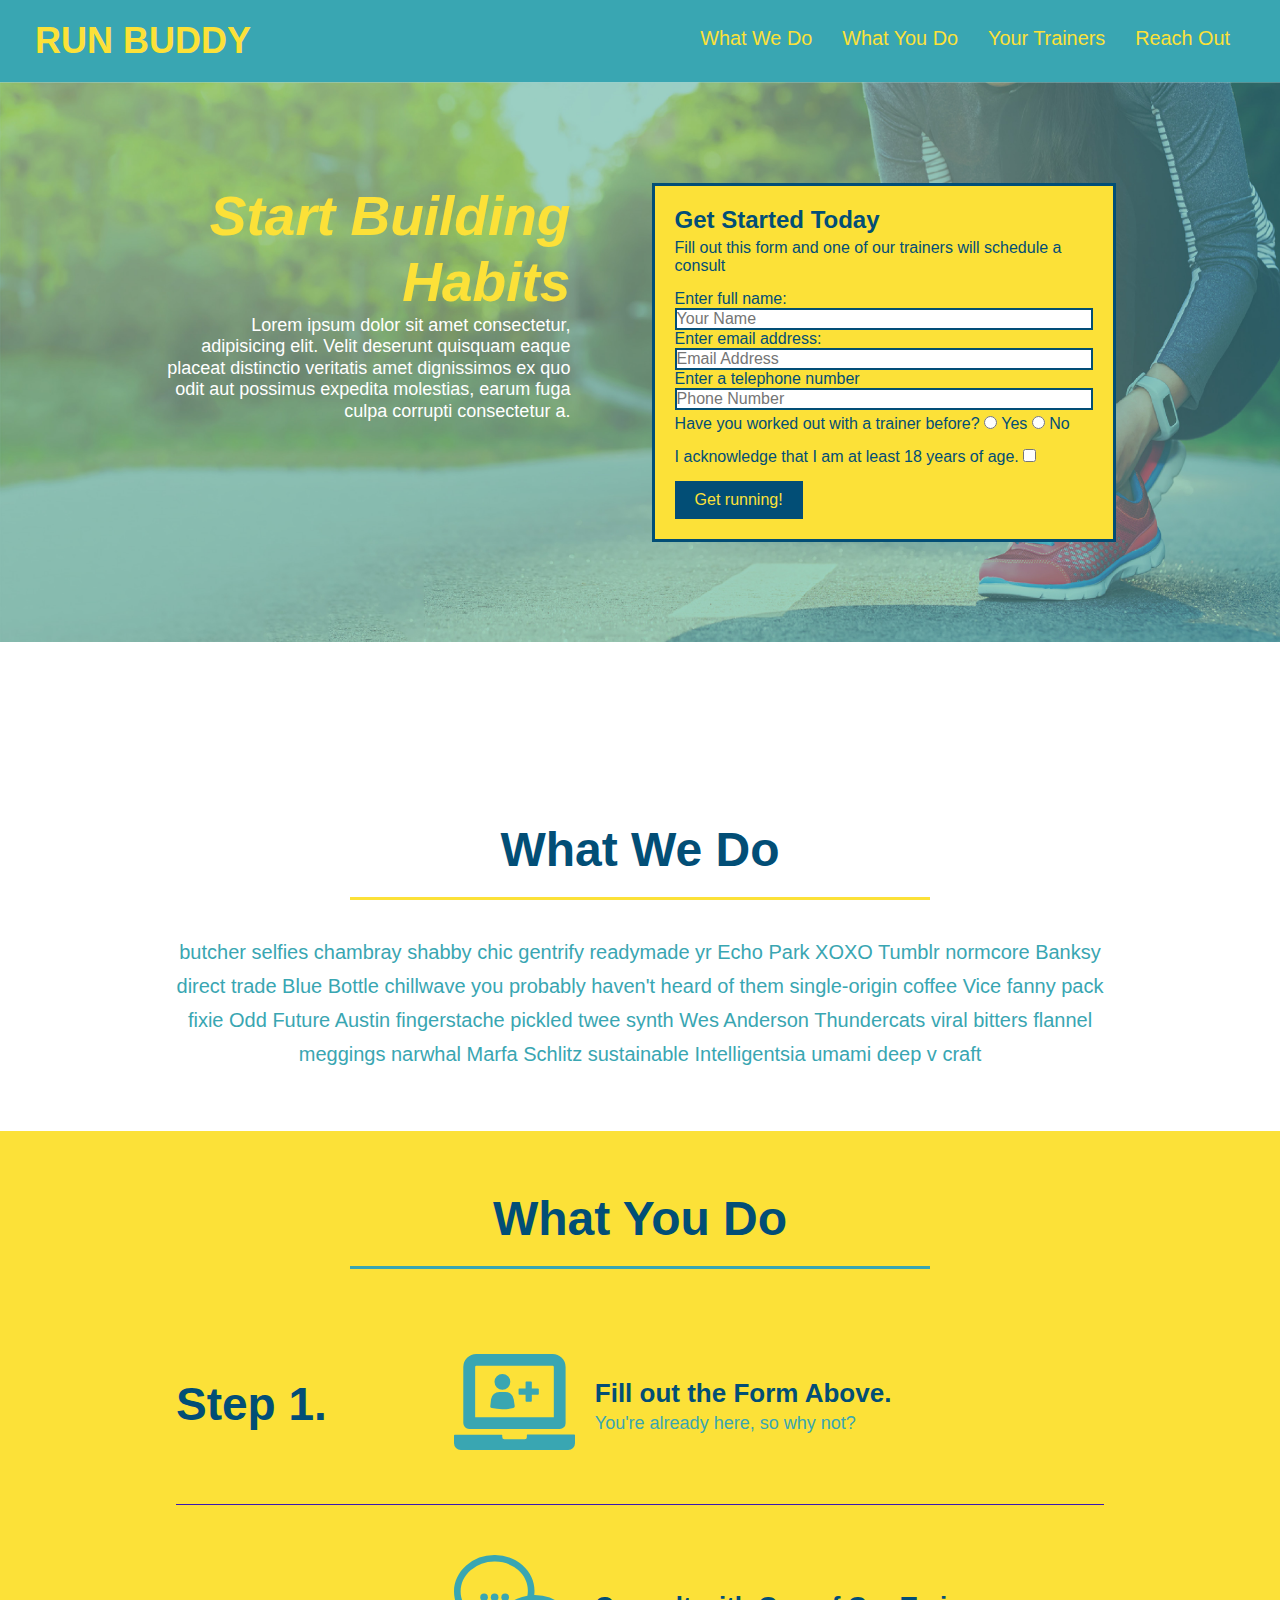
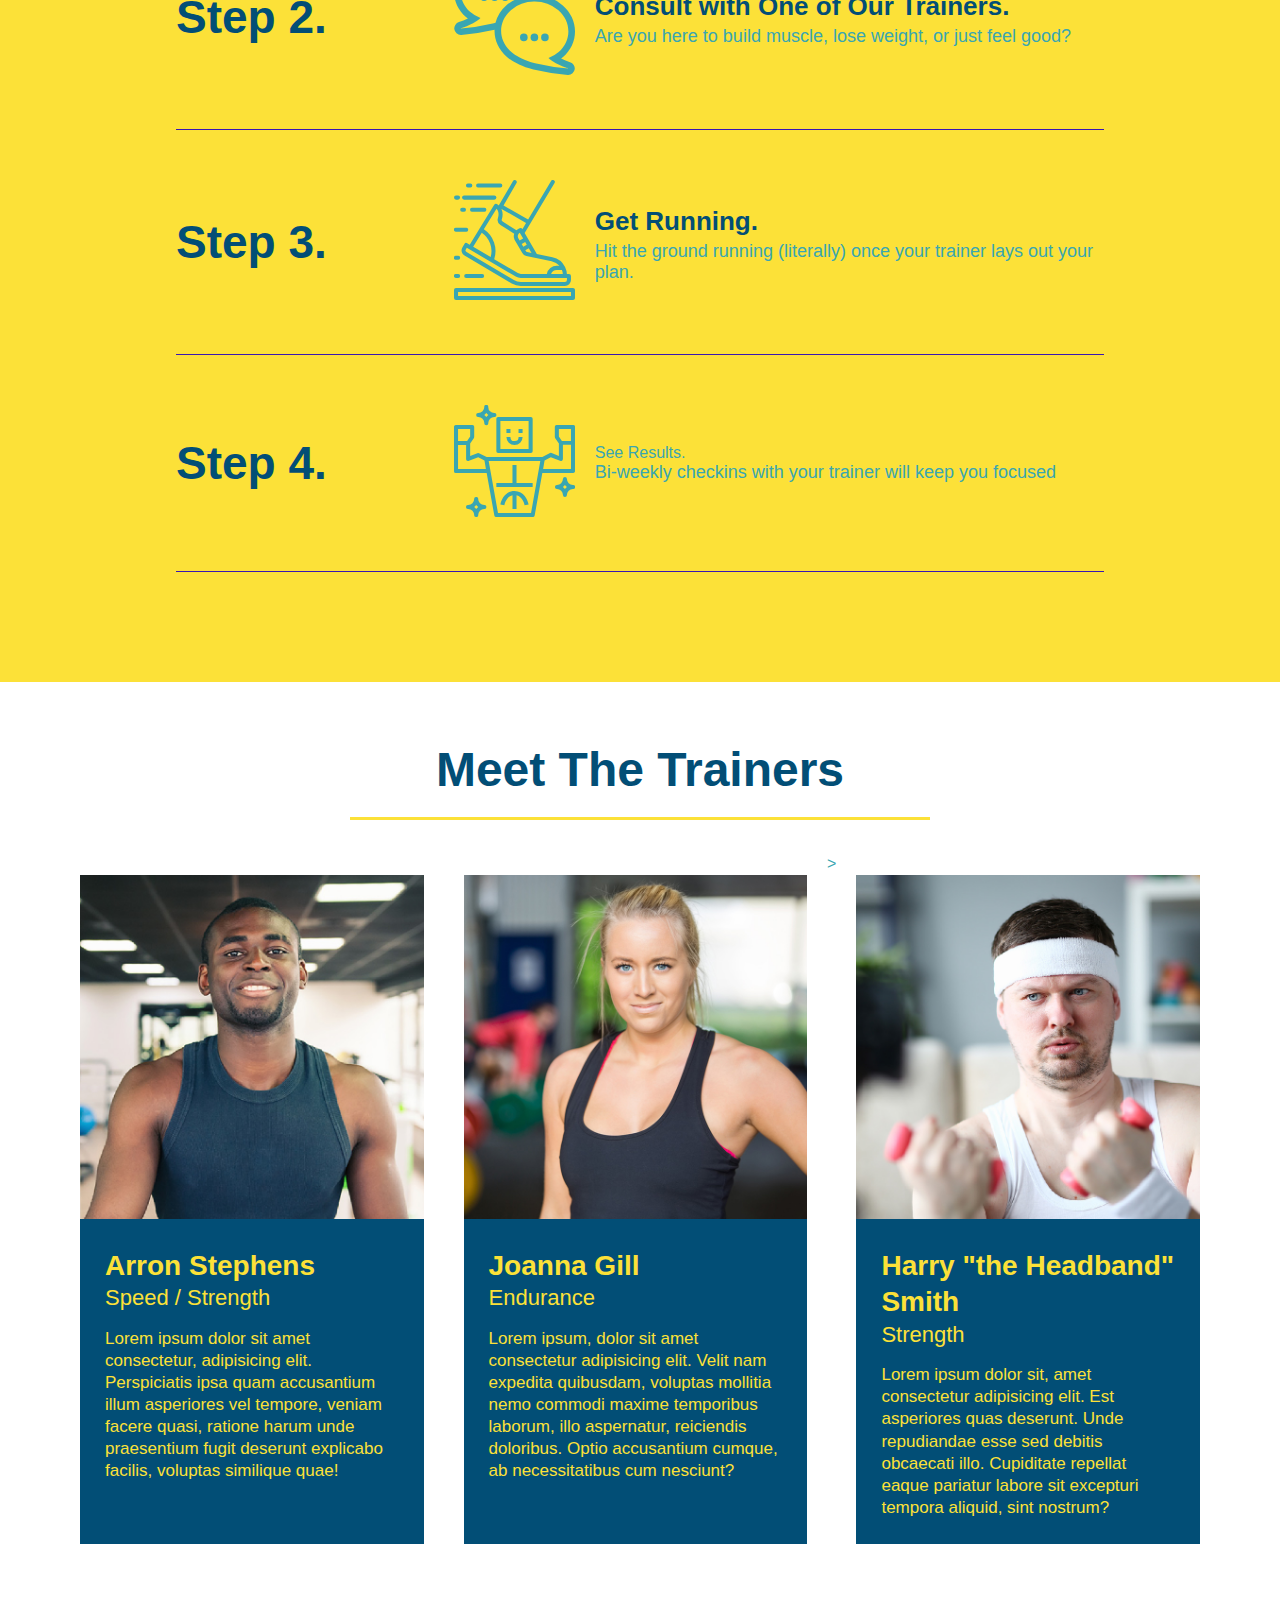
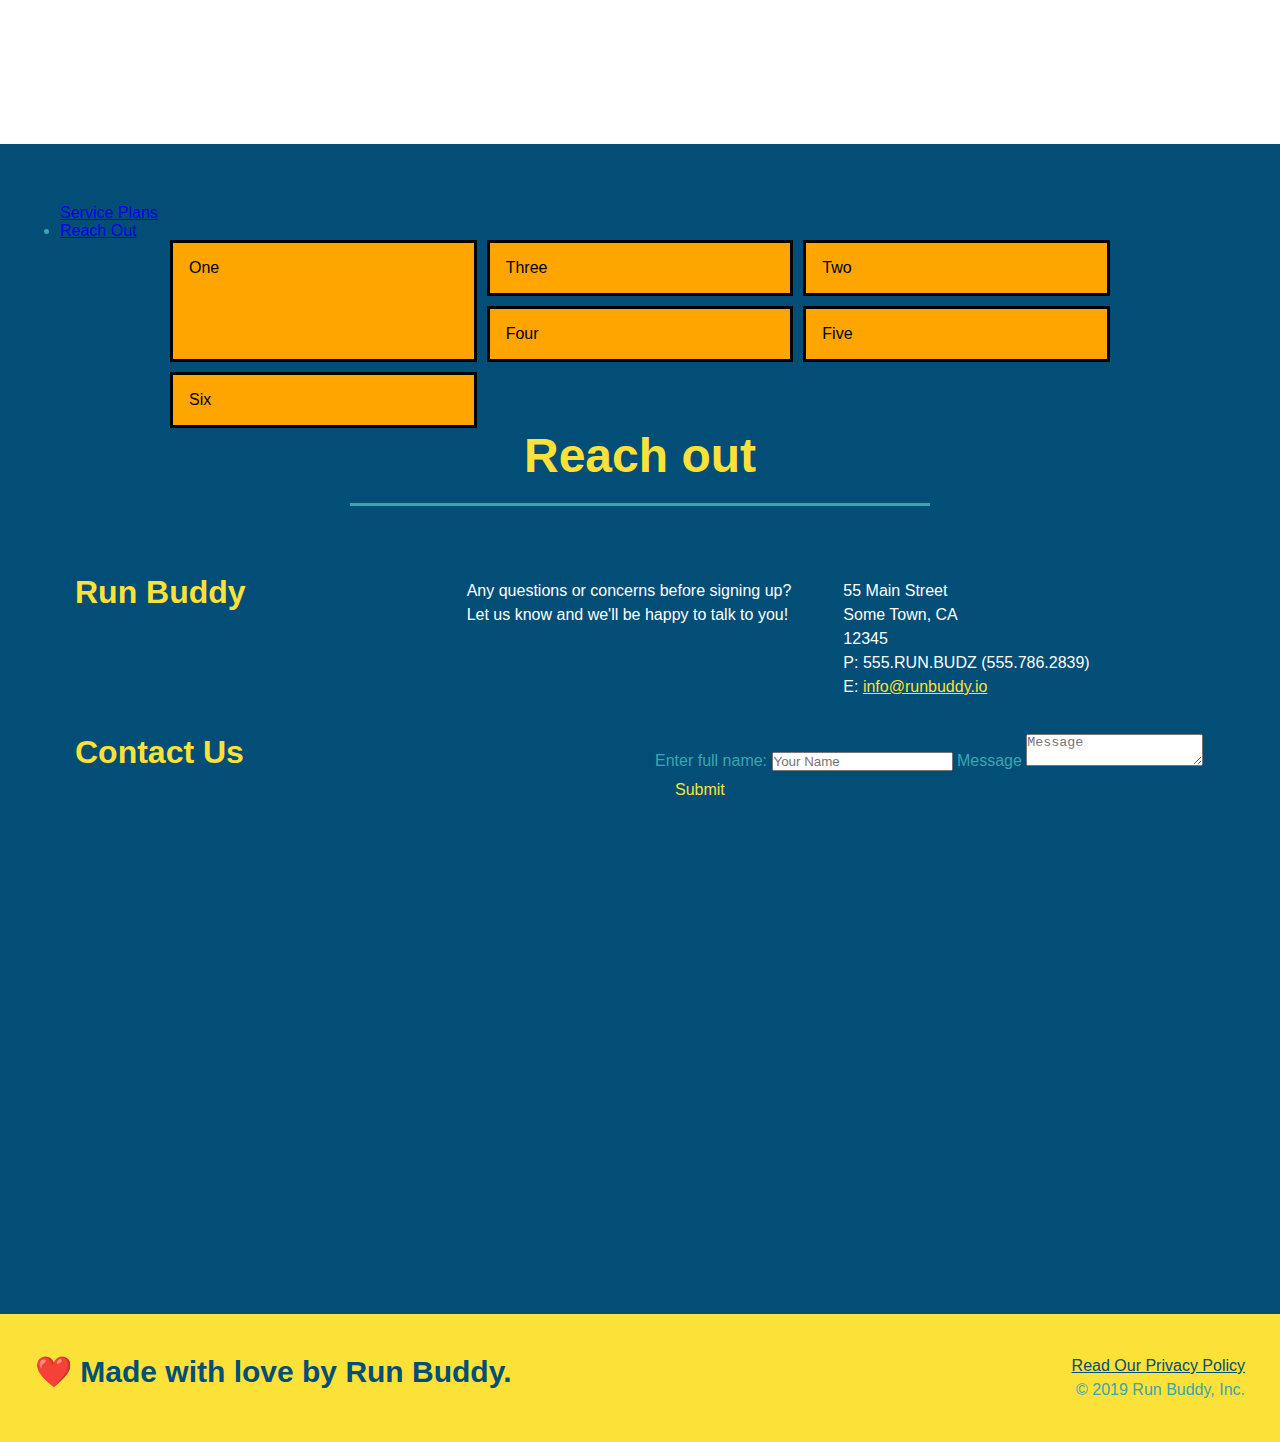
==== index.html @ cec917e7 "example grid" ====
<!DOCTYPE html>
<html lang="en".>
    
    <head>
        <link rel="stylesheet" href="./assets/css/style.css"/>
        <meta charset="UTF-8" />
        <title> Run Buddy </title>
    </head>
    <body>
    <!--navigation-->
    <header>

        <h1> 
            <a href="/">RUN BUDDY</a>
        </h1>
        <nav>
            <!--Unordered list element-->
            <ul>
                <!--List item element-->
                <li>
                    <!--Anchor element-->
                    <a href="#what-we-do">What We Do</a>
                </li>
                <li>
                    <a href="#what-you-do">What You Do</a>
                </li>
                <li>
                    <a href="#your-trainers">Your Trainers</a>
                </li>
                <li>
                    <a href="#reach-out">Reach Out</a>
                </li>
            </ul>
        </nav>
    </header>
    <!--hero section-->
    <section class="hero">
        <div class= hero-cta>
            <h2>
                Start Building Habits
            </h2>
            <p>
                Lorem ipsum dolor sit amet consectetur, adipisicing elit. Velit deserunt quisquam eaque placeat distinctio veritatis amet dignissimos ex quo odit aut possimus expedita molestias, earum fuga culpa corrupti consectetur a.
            </p>
        </div>
        <div class="hero-form">
            <h3>Get Started Today</h3>
            <p>Fill out this form and one of our trainers will schedule a consult</p>
        <!-- Add form element -->
        <form>
            <label for="name">Enter full name:</label>
            <input type="text" placeholder="Your Name" name="name" id="name" class="form-input"/>
            <label for="email">Enter email address:</label>
            <input type="email" placeholder="Email Address" name="email" id="email" class="form-input" />
            <label for="phone">Enter a telephone number</label>
            <input type="tel" placeholder="Phone Number" name="phone" id="phone" class="form-input"/>
            <p>
                Have you worked out with a trainer before?
                <input type="radio" name="trainer-confirm" id="trainer-yes"/>
                <label for="trainer-yes">Yes</label>
                <input type="radio" name="trainer-confirm" id="trainer-no"/>
                <label for ="trainer-no">No</label>
            </p>
            <p>
                <label for="checkbox">
                I acknowledge that I am at least 18 years of age. 
                <input type="checkbox" name= "age-confirm" id="checkbox"/>
            </p>
            <button type="submit">
                Get running!
            </button>
        </form>
        </div>
    </section>
    <!--end hero-->
    <!-- hero/jumbotron-->
    <section>
    </section>

    <!-- "what we do" section-->
    <section id="what-we-do" class="intro">
        <div class= "flex-row">
            <h2 class="section-title primary-border">What We Do</h2>
        </div>
        <div class= "flex-row">
            <p>
                butcher selfies chambray shabby chic gentrify readymade yr Echo Park XOXO Tumblr normcore Banksy direct trade Blue Bottle chillwave you probably haven't heard of them single-origin coffee Vice fanny pack fixie Odd Future Austin fingerstache pickled twee synth Wes Anderson Thundercats viral bitters flannel meggings narwhal Marfa Schlitz sustainable Intelligentsia umami deep v craft
            </p>
        </div>
    </section>

    <!--"what you do" section-->
    <section id="what-you-do" class="steps">
        <div class= "flex-row">
            <h2 class="section-title secondary-border">What You Do</h2>
        </div>
        <div class="step">
            <h3>Step 1.</h3>
            <div class="step-info">
                <div class= "step-img">
            <!--insert this img element-->
                    <img src="./assets/images/step-1.svg" alt="" />
                </div>
                <div class="step-text">
                    <h4>Fill out the Form Above. </h4>
                <p>You're already here, so why not?</p>
                </div>
            </div>
        </div>

        <div class="step">
            <h3>Step 2. </h3>
            <div class= "step-info">
                <div class= "step-img">
                <img src="./assets/images/step-2.svg" alt="" />
                </div>
                <div class="step-text">
                    <h4>Consult with One of Our Trainers.</h4>
                    <p>Are you here to build muscle, lose weight, or just feel good?</p>
                </div>
            </div>
        </div>

        <div class= "step">
            <h3>Step 3. </h3> 
            <div class= "step-info">
                <div class= "step-img">
                <img src="./assets/images/step-3.svg" alt="" />
                </div>
                <div class= "step-text">
                    <h4>Get Running.</h4>
                    <p> Hit the ground running (literally) once your trainer lays out your plan.</p>
                </div>
            </div>
        </div>    

        <div class= "step">
            <h3>Step 4. </h3>
            <div class= "step-info">
                <div class= "step-img">
                <img src="./assets/images/step-4.svg" alt="" />
                </div>
                <div class= "step-text">
                    </h4>See Results.</h4>
                    <p>Bi-weekly checkins with your trainer will keep you focused</p>
                </div>
            </div>
        </div>
        
    </section>

    <!-- "meet the trainers" section-->
    <section id="your-trainers">
        <div class= "flex-row">
            <h2 class="section-title primary-border">
                Meet The Trainers</h2>
        </div>
       <div class="trainers"> 
        <article class="trainer">
            <img src="./assets/images/trainer-1.jpg" alt= "Arron Stephens in his workout clothes, ready to pump iron" />
            <div class="trainer-bio">
                <h3 class="trainer-name"> Arron Stephens</h3>
                <h4 class="trainer-role">Speed / Strength</h4>
                <p>
                    Lorem ipsum dolor sit amet consectetur, adipisicing elit. Perspiciatis ipsa quam accusantium illum asperiores vel tempore, veniam facere quasi, ratione harum unde praesentium fugit deserunt explicabo facilis, voluptas similique quae!
                </p>
            </div>
         </article>
         <!--second trainer bio-->
         <article class="trainer">
            <img src="./assets/images/trainer-2.jpg" alt="Joanna Gill cooling off after a workout" />  
            <div class="trainer-bio">
                <h3 class="trainer-name"> Joanna Gill</h3>     
                <h4 class="trainer-role"> Endurance</h4>
                <p>
                    Lorem ipsum, dolor sit amet consectetur adipisicing elit. Velit nam expedita quibusdam, voluptas mollitia nemo commodi maxime temporibus laborum, illo aspernatur, reiciendis doloribus. Optio accusantium cumque, ab necessitatibus cum nesciunt?
                </p>
            </div>
            
        </article>
       <!-- third trainer bio-->>
        <article class="trainer"> 
            <img src="./assets/images/trainer-3.jpg" alt="Harry Smith wearing a headband and lifting comically small pink weights"/>
            <div class="trainer-bio">
                <h3 class="trainer-name">Harry "the Headband" Smith</h3>
                <h4 class="trainer-role">Strength</h4>
                <p>
                    Lorem ipsum dolor sit, amet consectetur adipisicing elit. Est asperiores quas deserunt. Unde repudiandae esse sed debitis obcaecati illo. Cupiditate repellat eaque pariatur labore sit excepturi tempora aliquid, sint nostrum?
                </p>
            </div>
        </article>
        </div>
    </section>

    <!--"reach out" section-->
    <section id="service-plans" class="services">
    </section>
    <section id="reach-out" class="contact">
        <nav>
            <a href="#service-plans">Service Plans</a>
            <ul>
                <li>
                    <a href="#reach-out">Reach Out</a>
                </li>
            </ul>
        </nav>
        <div class="service-grid-container">
            <div class="service-grid-item box1">One</div>
            <div class="service-grid-item box2">Two</div>
            <div class="service-grid-item box3">Three</div>
            <div class="service-grid-item box4">Four</div>
            <div class="service-grid-item box5">Five</div>
            <div class="service-grid-item box6">Six</div>
        </div>
        <h2 class="section-title secondary-border">
            Reach out 
        </h2> 
        <br />
        <div class="contact-info">
            <h3>Run Buddy</h3>
            <p>
                Any questions or concerns before signing up?
                <br/>
                Let us know and we'll be happy to talk to you!
            </p>
            <address>
                55 Main Street <br/>
                Some Town, CA <br/>
                12345 <br/>
                P: 555.RUN.BUDZ (555.786.2839) <br/>
                E: <a href="mailto:info@runbuddy.io">info@runbuddy.io</a>
            </address>
        </div>
        <div class= "contact-info">
            <h3>
                Contact Us
            </h3>
            <form>
                <label for="contact-name">Enter full name:</label>
                <input type="text" placeholder="Your Name" id="contact-name"/>
                <label for="contact-message">Message</label>
                <textarea id="contact-message" placeholder="Message"></textarea>
                <button type="submit">
                    Submit
                </button>
            </form>
        </div>
        <div class="contact-info">
            <iframe
                src="https://www.google.com/maps/embed?pb=!1m18!1m12!1m3!1d2920.5627723612765!2d-87.98173778483135!3d42.945343579152016!2m3!1f0!2f0!3f0!3m2!1i1024!2i768!4f13.1!3m3!1m2!1s0x880511a251ace645%3A0x653f2896453d84dc!2s5175%20Maplewood%20Dr%2C%20Greendale%2C%20WI%2053129!5e0!3m2!1sen!2sus!4v1598902710132!5m2!1sen!2sus"
                frameborder="0"
                height= "400"
                width= "400"
                style="border:0"
                allowfullscreen></iframe>
        </div>

        
        
    </section>

    <!--footer-->
    <footer>
        <h2> ❤️ Made with love by Run Buddy. </h2>
        <div>
            <a href="./privacy-policy.html">Read Our Privacy Policy</a><br />
            &copy; 2019 Run Buddy, Inc.
        </div>
    </footer>
    </body>
</html>
---- assets/css/style.css ----
*{
    margin: 0;
    padding: 0;
    box-sizing: border-box;
}
body {
    /* entire page teal*/
    color: #39a6b2;
    font-family: Helvetica, Arial, sans-serif;
}
/*apply styles to <header> */
header {
    padding: 20px 35px;
    background-color: #39a6b2;
    display: flex;
    justify-content: space-between;
    flex-wrap: wrap;
}

header h1 {
    font-weight: bold;
    font-size: 36px;
    color: #fce138;
    margin: 0;
}

header a {
    text-decoration: none;
    color: #fce138;
}

header nav {
    margin: 7px 0;
}

header nav ul {
    display: flex;
    flex-wrap: wrap;
    justify-content: space-between;
    align-items: center;
    list-style: none;
}

header nav ul li a{
    padding: 10px 15px;
    font-weight: lighter;
    font-size: 1.55vw;
}

footer {
    display: flex;
    background: #fce138;
    width: 100%;
    padding: 40px 35px;
    justify-content: space-between;
    flex-wrap: wrap;
}

footer h2{
    color: #024e76;
    font-size: 30px;
    margin: 0;
}

footer div {
    line-height: 1.5;
    text-align: right;
}

footer a {
    color: #024e76;
}
section {
    padding: 60px;
}
/* Hero Style Start*/
.hero {
    background-image: url("../images/hero-bg.jpg");
    background-size: cover;
    position: relative;
    display: flex;
    justify-content: center;
    flex-wrap: wrap;
    align-items: flex-start;
}
.hero-form {
    color: #024e76;
    padding: 20px;
    background-color: #fce138;
    border-style: solid;
    border-width: 3px;
    border-color: #024e76;
    width: 40%;
    margin: 3.5%;
}
.hero-cta {
    width: 35%;
    text-align: right;
    margin: 3.5%;
    color: #fff;
    font-size: 18px;
    line-height: 1.2;
}
.hero-cta h2 {
    font-style: italic;
    font-size: 55px;
    color: #fce138;
}

.hero-form h3 {
    margin: 0;
    font-size: 24px;
}
.hero-form p {
    margin: 5px 0 15px 0;
}
.form-input {
    border-style: solid;
    border width: 1px;
    border-color: #024e76;
    font-size: 16px;
    display: block;
    width: 100%;
    color: #024e76;
}
button {
    background-color: #024e76;
    color: #fce138;
    font-size: 16px;
    padding: 10px 20px;
    border: none;
}
/* Hero Stye End*/

.intro p {
    line-height: 1.7;
    color: #39a6b2;
    width: 80%;
    font-size: 20px;
    margin: 0 auto;
    text-align: center;
}

.steps {
    background: #fce138;
}

.section-title {
    font-size: 48px;
    color: #024e76;
    border-bottom: 3px solid;
    padding-bottom: 20px;
    text-align: center;
    margin: 0 auto 35px auto;
    width: 50%;
}
.service-grid-container {
    max-width: 940px;
    margin: 0 auto;
    display: grid;
    grid-template-columns: repeat(3, 1fr);
    grid-template-rows: repeat (3, 100px);
    grid-gap:10px;
}
.service-grid-item {
    background-color: orange;
    border: solid;
    padding: 1em;
    color: black;
}
.box1 {
    grid-column: 1/2;
    grid-row: 1/3;
}
.box2 {
    grid-column: 3/4;
    grid-row: 1/-1;
}
.primary-border {
    border-color: #fce138;
}

.secondary-border {
    border-color: #39a6b2;
}
.step {
    margin: 50px auto;
    padding-bottom: 50px;
    width: 80%;
    border-bottom: 1px solid #3916b2;
    display: flex;
    flex-wrap: wrap;
    align-items: center;
    justify-content: space-between;
}
.step h3 {
    color: #024e76;
    font-size: 46px;  
    flex: 1 30%;
}
.step-info {
    flex: 2 70%;
    display: flex;
    flex-wrap: wrap;
    align-items: center;
}
.step-img {
    flex: 1 12%;
    margin-right: 20px;
}
.step-img.img {
    max-width: 100%;
}
.step-text {
    flex: 12;
}
.step-text p {
    color: #39a6b2;
    font-size: 18px;
}
.step-text h4 {
    font-size: 26px;
    line-height: 1.5;
    color: #024e76;
}
.trainers {
    width: 100%;
    margin: 0 auto;
    display: flex;
    flex-wrap: wrap;
    justify-content: space-around;
}
.trainer {
    margin: 20px;
    background: #024e76;
    color: #fce138;
    flex: 1;
}

.trainer img {
    width: 100%;
}

.trainer-bio {
    padding: 25px;
    line-height: 1.3;
}

.trainer-bio h3 {
    font-size: 28px;
}

.trainer-bio h4 {
    font-weight: lighter;
    font-size: 22px;
    margin-bottom: 15px;
}

.trainer-bio p {
    font-size: 17px;
}

.text-left {
    text-align: left;
}

.text-right {
    text-align: right;
}
.flex-row {
    display: flex;
}

/* REACH OUT STYLES START */
.contact {
    background: #024e76;
}

.contact h2 {
    color: #fce138;
}

.contact-info {
    display: flex;
    flex-wrap: wrap;
    justify-content: space-between;
}
.contact-info > * {
    flex: 1; 
    margin: 15px;
}

.contact-info iframe {
    height= 400px;
}

.contact-info div {
    color: white;
}

.contact-info h3 {
    color: #fce138;
    font-size: 32px;
}

.contact-info p, .contact-info address {
    margin: 20px 0;
    line-height: 1.5;
    font-size: 16px;
    font-style: normal;
    color:white;
}
.contact-form input, .contact-form textarea {
    border: 1px solid #024e76;
    display: block;
    padding: 7px 15px;
    font-size: 16px;
    color: #024e76;
    width: 100%;
    margin-bottom: 15px;
    margin-top: 5px;
}
.contact-form button {
    width: 100%;
    border: none;
    background: #fce138;
    color: #024e76;
    text-align: center;
    padding: 15px 0;
    font-size: 16px;
}
.contact-info a {
    color: #fce138
}

/* REACH OUT STYLES END */
/* MEDIA QUERY FOR SMALLER DESKTOP SCREENS AND SMALLER*/
@media screen and (max-width: 980px) {
    header {
        padding-bottom: 0;
        justify-content: center;
    }
    header h1 {
        width: 100%;
        text-align: center;
    }
    header nav ul {
        margin-top: 20px;
        width: 100%;
        justify-content: center;
    }
    header nav ul li a {
        font-size: 20px;
    }
    footer h2, footer div {
        text-align: center;
        width: 100%;
    }
    .hero-cta, .hero-form {
        width: 100%;
    }
    .hero-cta {
        text-align: center;
    }
    .section-title {
        width: 80%;
    }
    .trainer {
        flex: 0 70%;
    }
    .contact-info iframe {
        flex: 1 100%;
    }
}
/* MEDIA QUERY FOR TABLETS AND SMALLER*/
@media screen and (max-width: 768px) {
    section {
        padding: 30px 15px;
    }
    .step h3 {
        flex: 1 100%;
        text-align: center;
    }
    .step-info {
        flex: 2 100%;
        text-align: center;
        justify-content: center;
    }
    .step-img {
        flex: 0 32%;
        margin-right: 0;
        margin-top: 15px;
        margin-bottom: 15px;
    }
    .step-text {
        flex: 100%;
    }

}
/*MEDIA QUERY FOR MOBILE PHONES AND SMALLER */
@media screen and (max-width: 575px) {
    .hero-form button {
        width: 100%;
    }
    .section-title {
        width: 95%;
    }
    .intro p {
        width: 100%;
    }
    .trainer {
        flex: 0 100%;
    }
    .contact-info {
        text-align: center;
    }
    .contact-info > * {
        flex: 0 100%;
    }
    .contact-form {
        order: 3;
    }
}
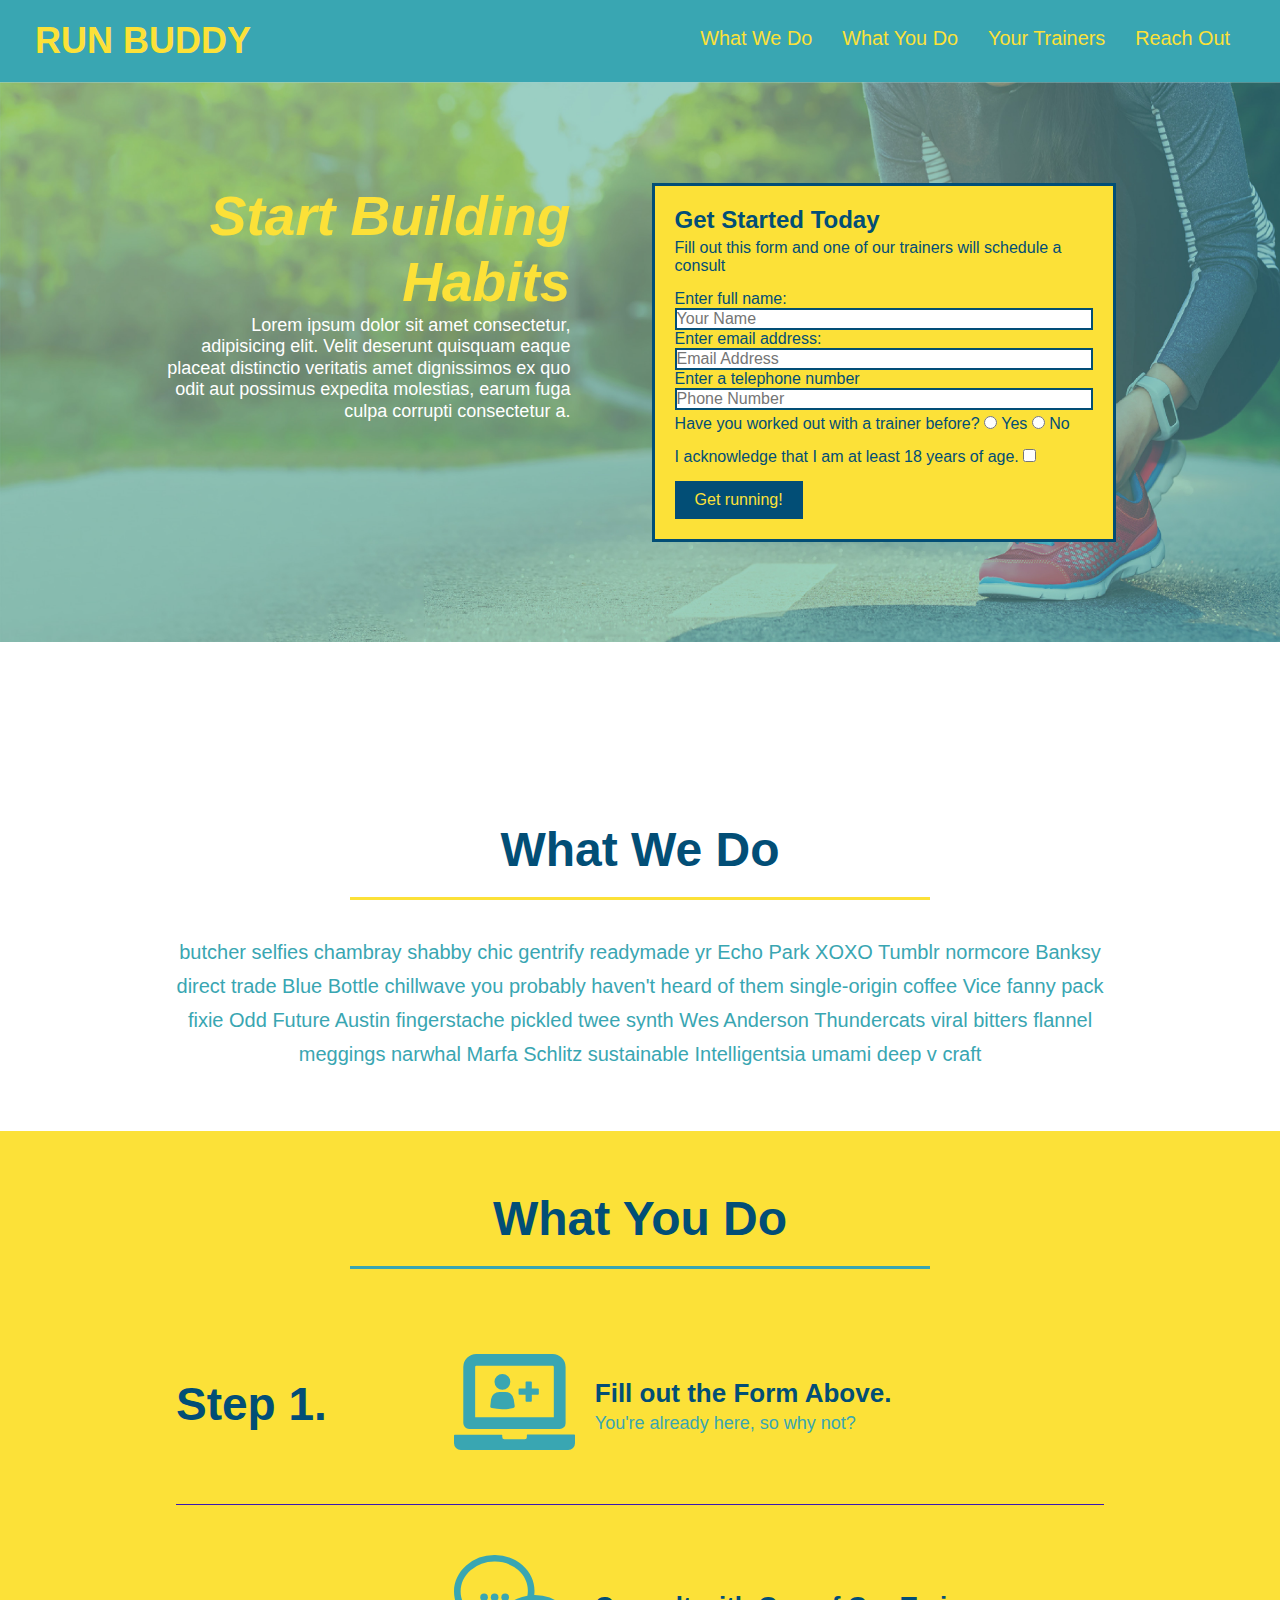
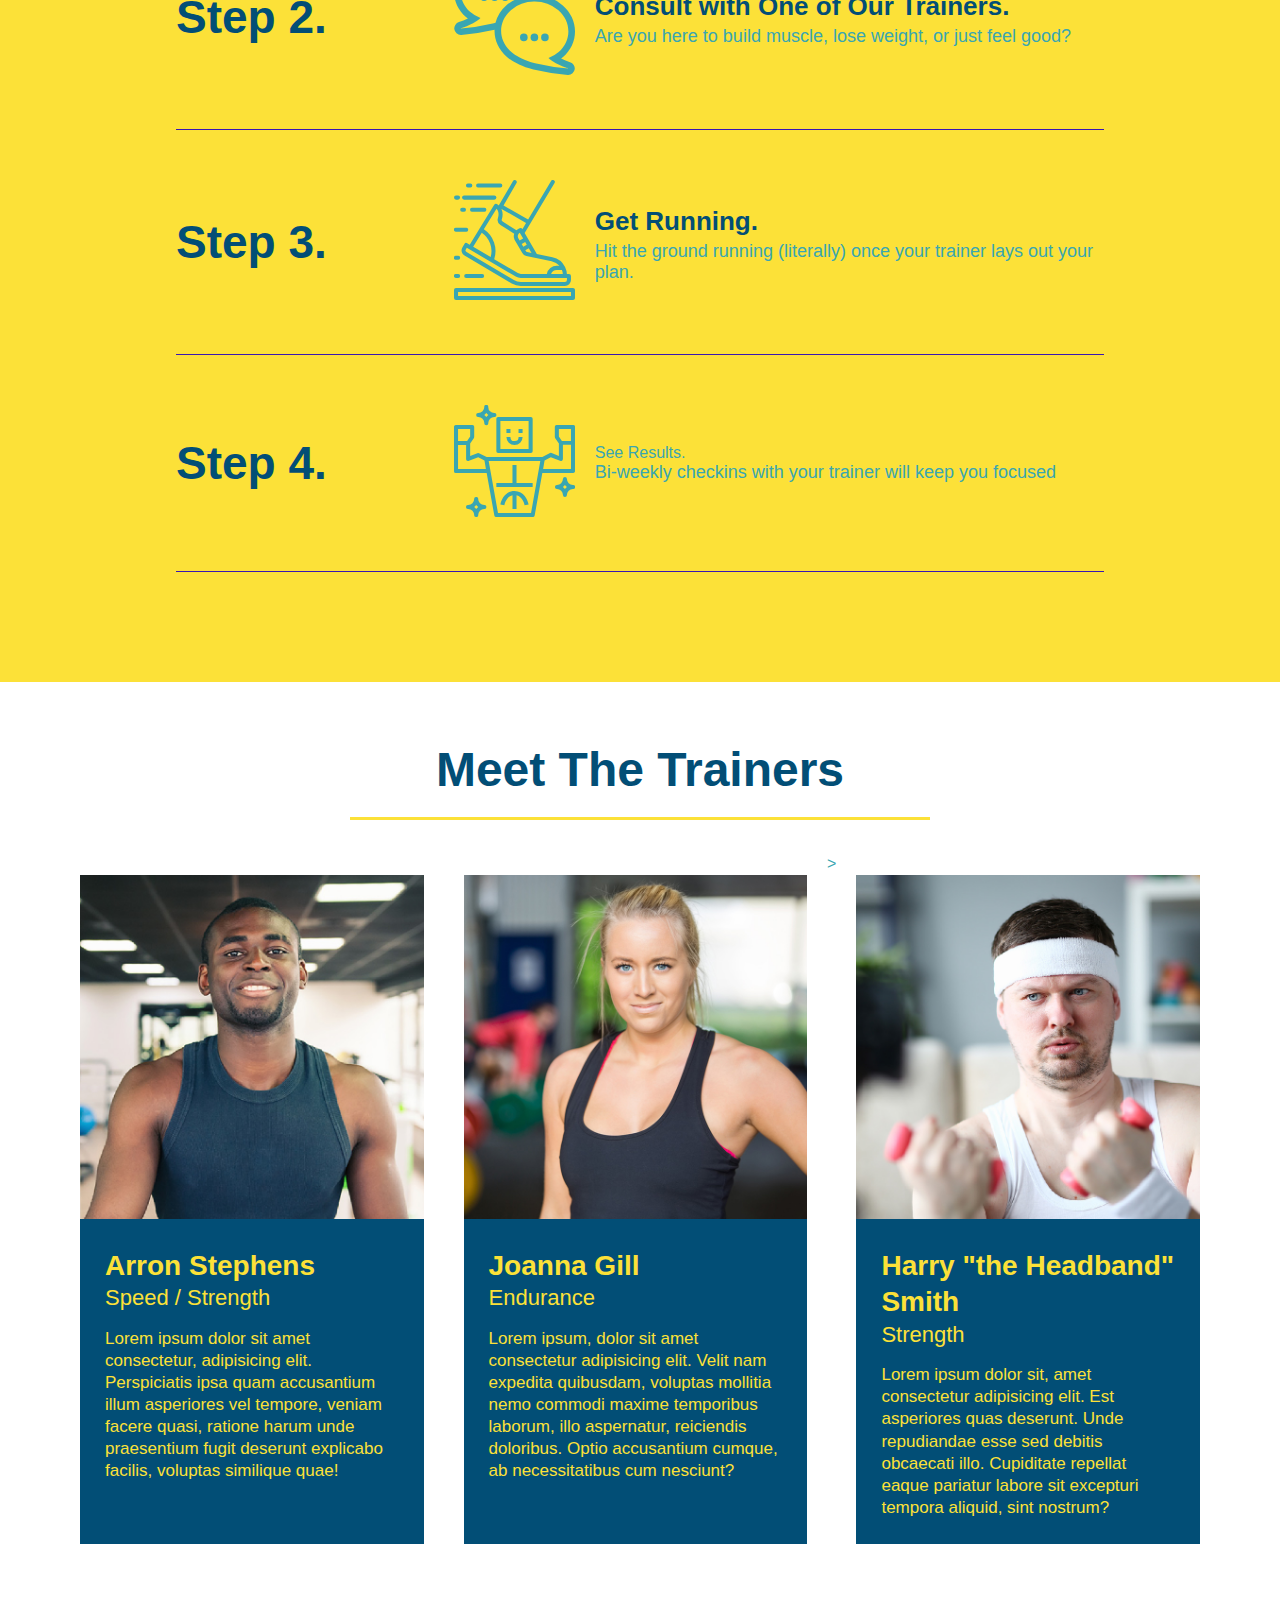
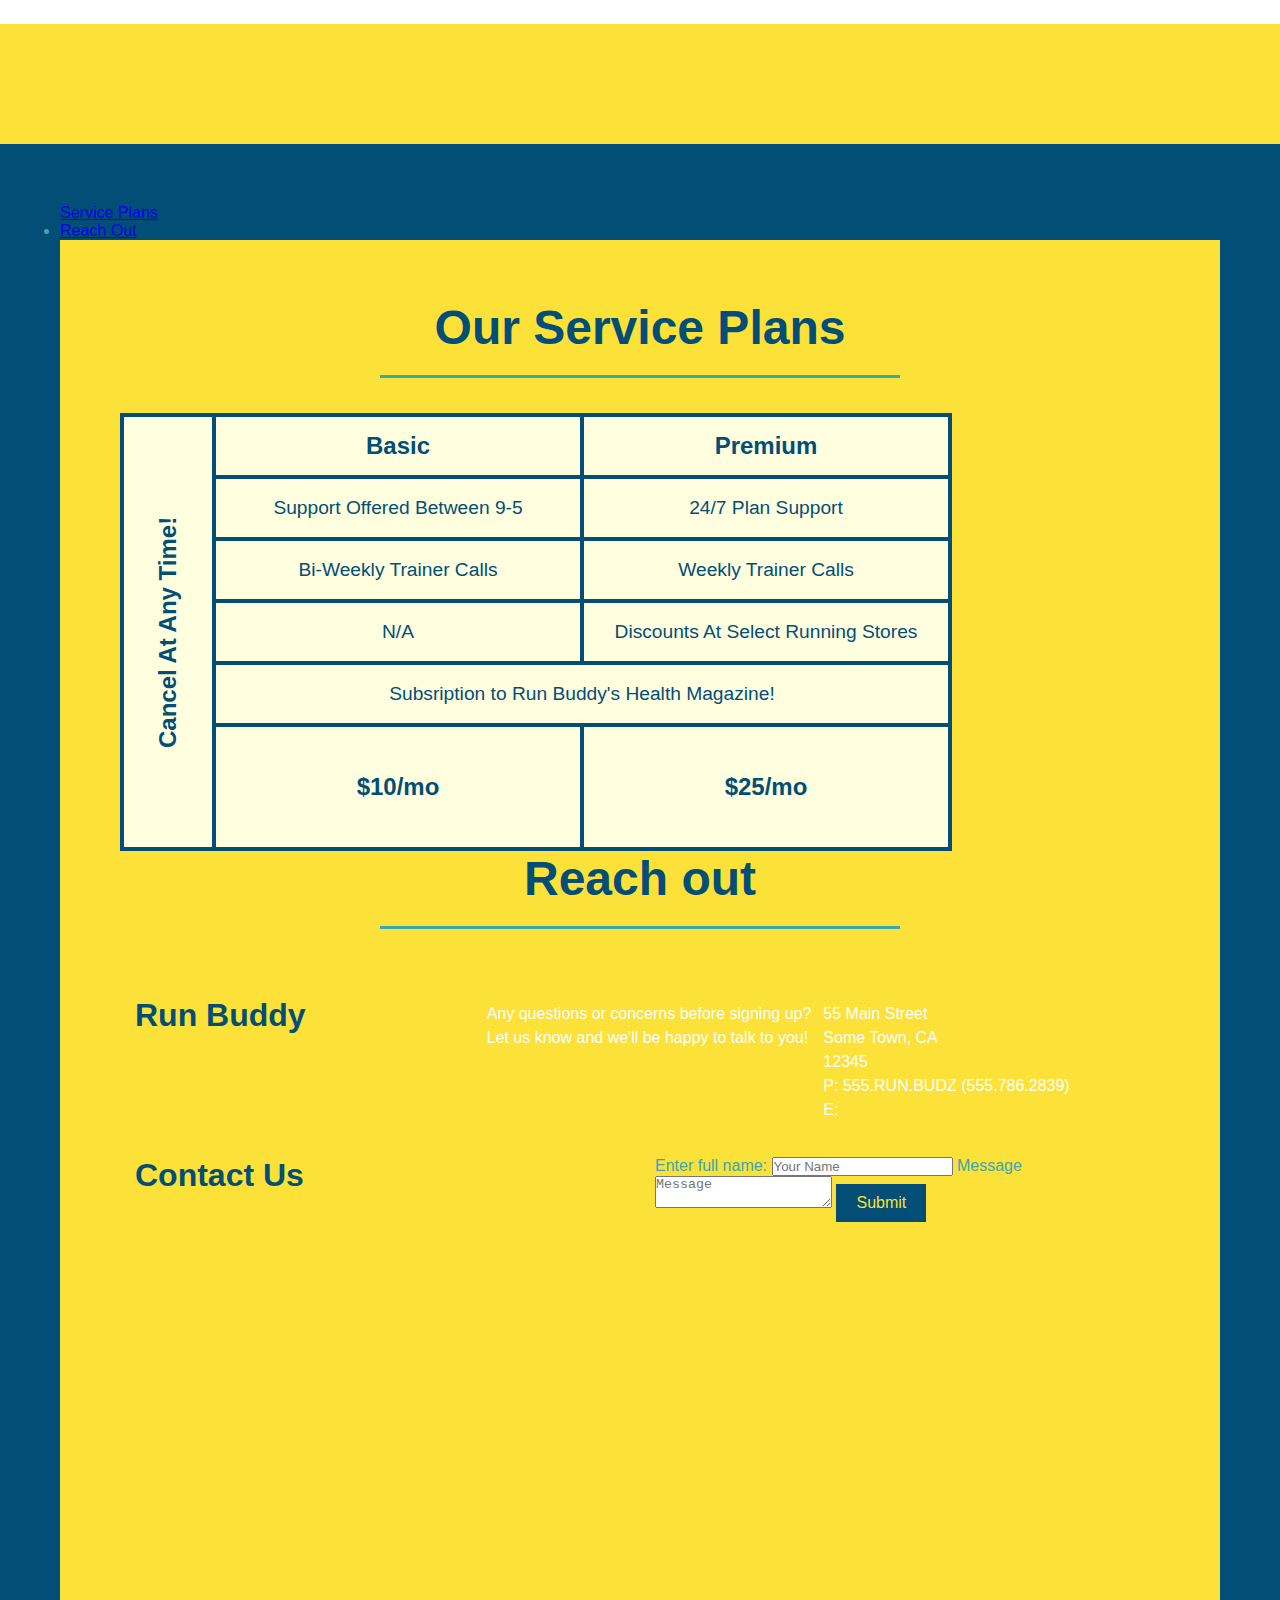
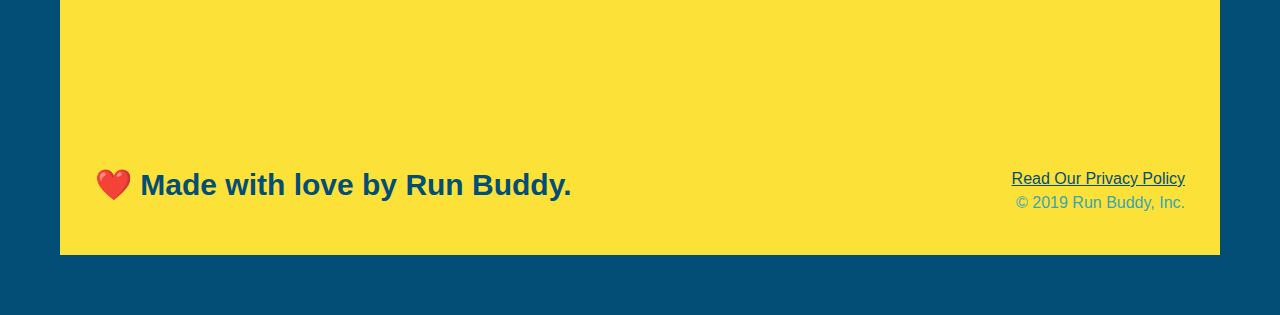
==== commit 4aaf8ce4: "added service table comparison" ====
--- a/index.html
+++ b/index.html
@@ -204,14 +204,54 @@
                 </li>
             </ul>
         </nav>
-        <div class="service-grid-container">
-            <div class="service-grid-item box1">One</div>
-            <div class="service-grid-item box2">Two</div>
-            <div class="service-grid-item box3">Three</div>
-            <div class="service-grid-item box4">Four</div>
-            <div class="service-grid-item box5">Five</div>
-            <div class="service-grid-item box6">Six</div>
-        </div>
+        <section id="service-plans" class="services">
+            <h2 class="section-title secondary-border">
+                Our Service Plans
+           </h2> 
+            <div class="service-grid-wrapper">
+                <div class="service-grid-container">
+
+                <!-- Headers-->
+                <div class="service-grid-item grid-head basic">
+                    Basic
+                </div>
+                <div class="service-grid-item grid-head premium">
+                    Premium
+                </div>
+                <!--Body -->
+                <div class="service-grid-item basic">
+                    Support Offered Between 9-5
+                </div>
+                <div class="service-grid-item premium">
+                    24/7 Plan Support
+                </div>
+                <div class="service-grid-item basic">
+                    Bi-Weekly Trainer Calls
+                </div>
+                <div class="service-grid-item premium">
+                    Weekly Trainer Calls
+                </div>
+                <div class="service-grid-item basic">
+                    N/A
+                </div>
+                <div class="service-grid-item premium">
+                    Discounts At Select Running Stores
+                </div>
+                <div class="service-grid-item both">
+                    Subsription to Run Buddy's Health Magazine!
+                </div>
+                <div class="service-grid-item grid-price basic">
+                    $10/mo
+                </div>
+                <div class="service-grid-item grid-price premium">
+                    $25/mo
+                </div>
+                <div class="service-grid-item cancel">
+                    Cancel At Any Time!
+                </div>
+                </div> <!-- div service-grid-container-->
+            </div> <!-- div service-grid-wrapper-->
+
         <h2 class="section-title secondary-border">
             Reach out 
         </h2> 
--- a/assets/css/style.css
+++ b/assets/css/style.css
@@ -154,27 +154,45 @@
     margin: 0 auto 35px auto;
     width: 50%;
 }
+/*SERVICE STYLES BEGIN */
+.services {
+    background: #fce138;
+}
 .service-grid-container {
-    max-width: 940px;
-    margin: 0 auto;
+    background: lightyellow;
+    width: 80%;
     display: grid;
-    grid-template-columns: repeat(3, 1fr);
-    grid-template-rows: repeat (3, 100px);
-    grid-gap:10px;
+    /* repeat(iterator, size) */
+    grid-template-columns: 1fr repeat(2, 4fr);
+    grid-template-rows: repeat(5, 1fr) 2fr;
+    border: 2px solid #024e76;
+    color: #024e76;
+    font-size: 1.2rem;
 }
 .service-grid-item {
-    background-color: orange;
-    border: solid;
-    padding: 1em;
-    color: black;
-}
-.box1 {
-    grid-column: 1/2;
-    grid-row: 1/3;
-}
-.box2 {
-    grid-column: 3/4;
-    grid-row: 1/-1;
+    padding: 15px 0;
+    border: 2px solid #024e76;
+    display: flex;
+    align-items: center;
+    justify-content: center;
+    text-align: center;
+}
+/* specific match */
+.service-grid-item.basic {
+    grid-column: 2 / span 1;
+}
+.service-grid-item.both {
+    grid-column: 2 / span 2;
+}
+.service-grid-item.cancel {
+    writing-mode: vertical-lr;
+    transform: rotate(180deg);
+    grid-column: 1;
+    grid-row: 1 / -1;
+}
+.grid-head, .grid-price, .service-grid-item.cancel {
+    font-size: 1.5rem;
+    font-weight: bold;
 }
 .primary-border {
     border-color: #fce138;
@@ -276,10 +294,6 @@
     background: #024e76;
 }
 
-.contact h2 {
-    color: #fce138;
-}
-
 .contact-info {
     display: flex;
     flex-wrap: wrap;
@@ -299,7 +313,7 @@
 }
 
 .contact-info h3 {
-    color: #fce138;
+    color: #024e76;
     font-size: 32px;
 }
 
@@ -374,6 +388,21 @@
 }
 /* MEDIA QUERY FOR TABLETS AND SMALLER*/
 @media screen and (max-width: 768px) {
+    .service-grid-container {
+        grid-template-columns: 1fr 1fr;
+    }
+    .service-grid-item.basic {
+        grid-column: 1;
+    }
+    .service-grid-item.both {
+        grid-column: 1 / -1;
+    }
+    .service-grid-item.cancel {
+        transform: none;
+        writing-mode: unset;
+        grid-column: 1 / -1;
+        grid-row: -1;
+    }
     section {
         padding: 30px 15px;
     }
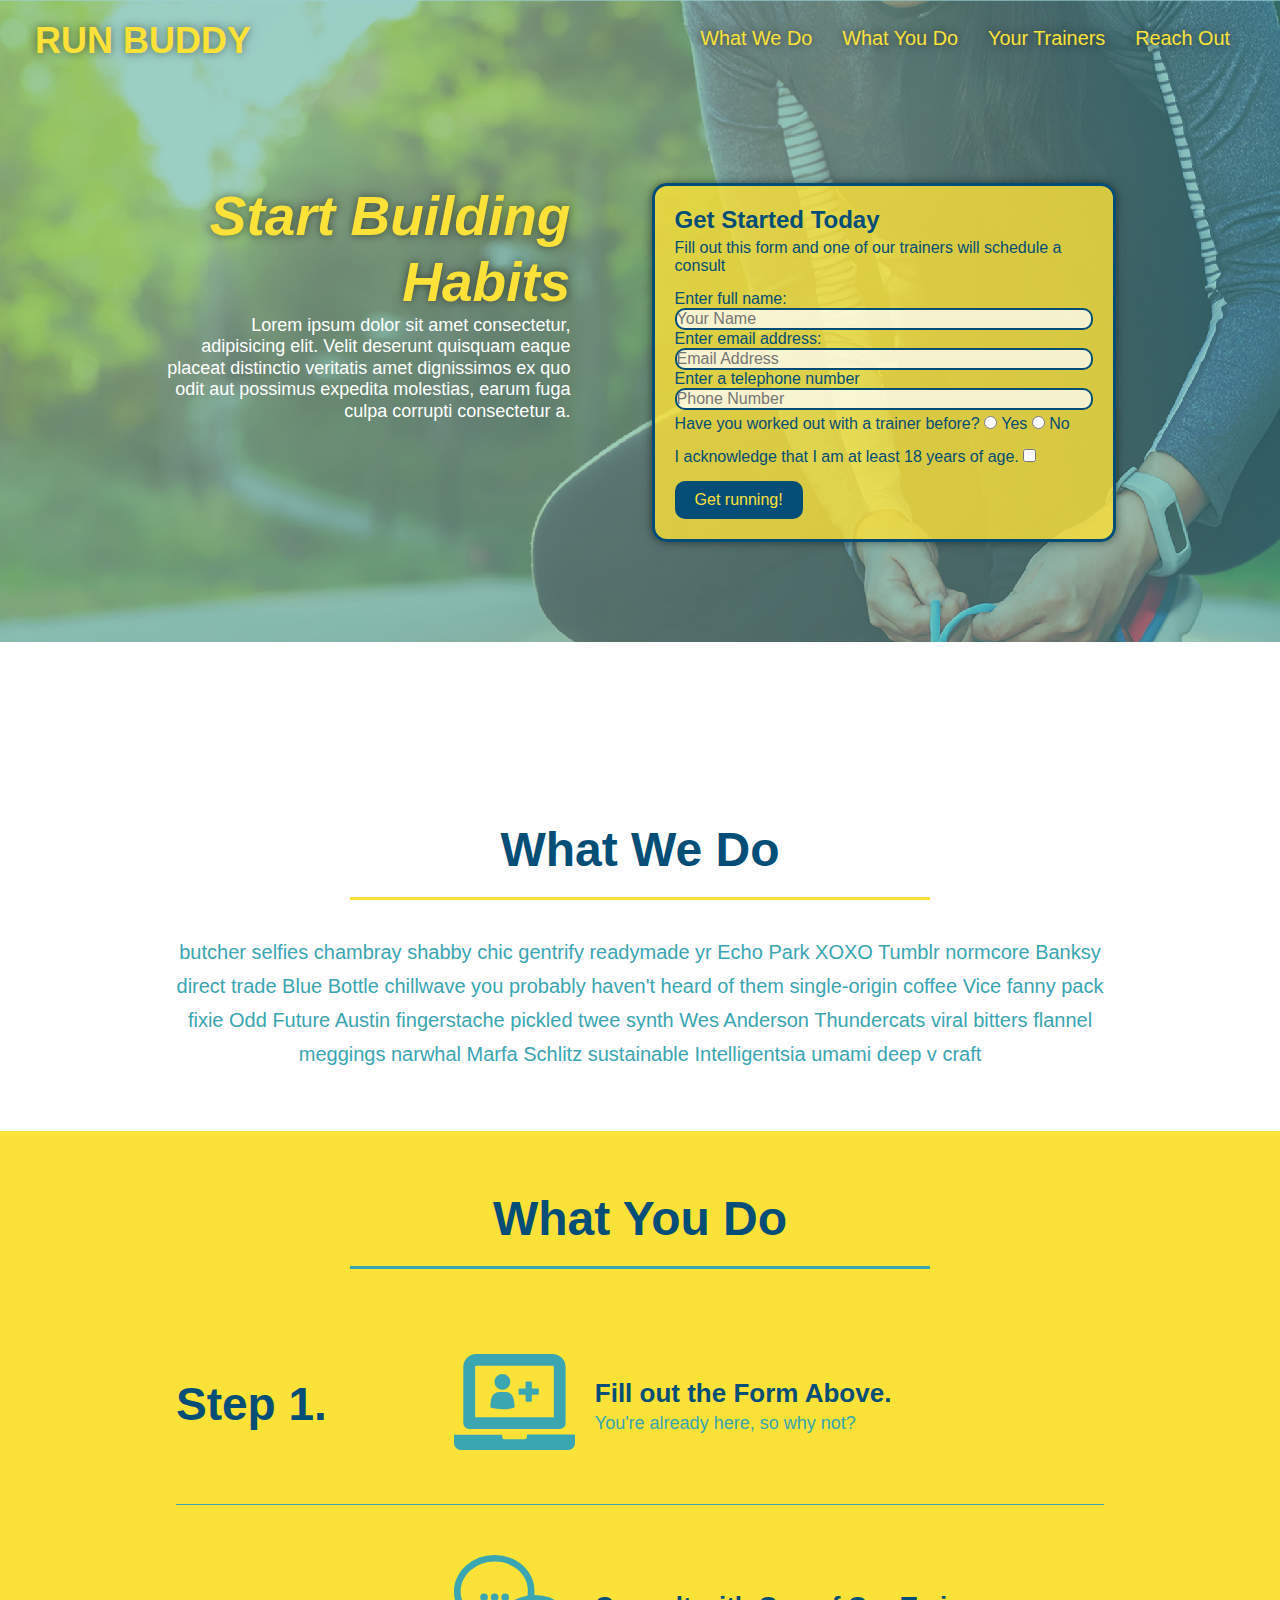
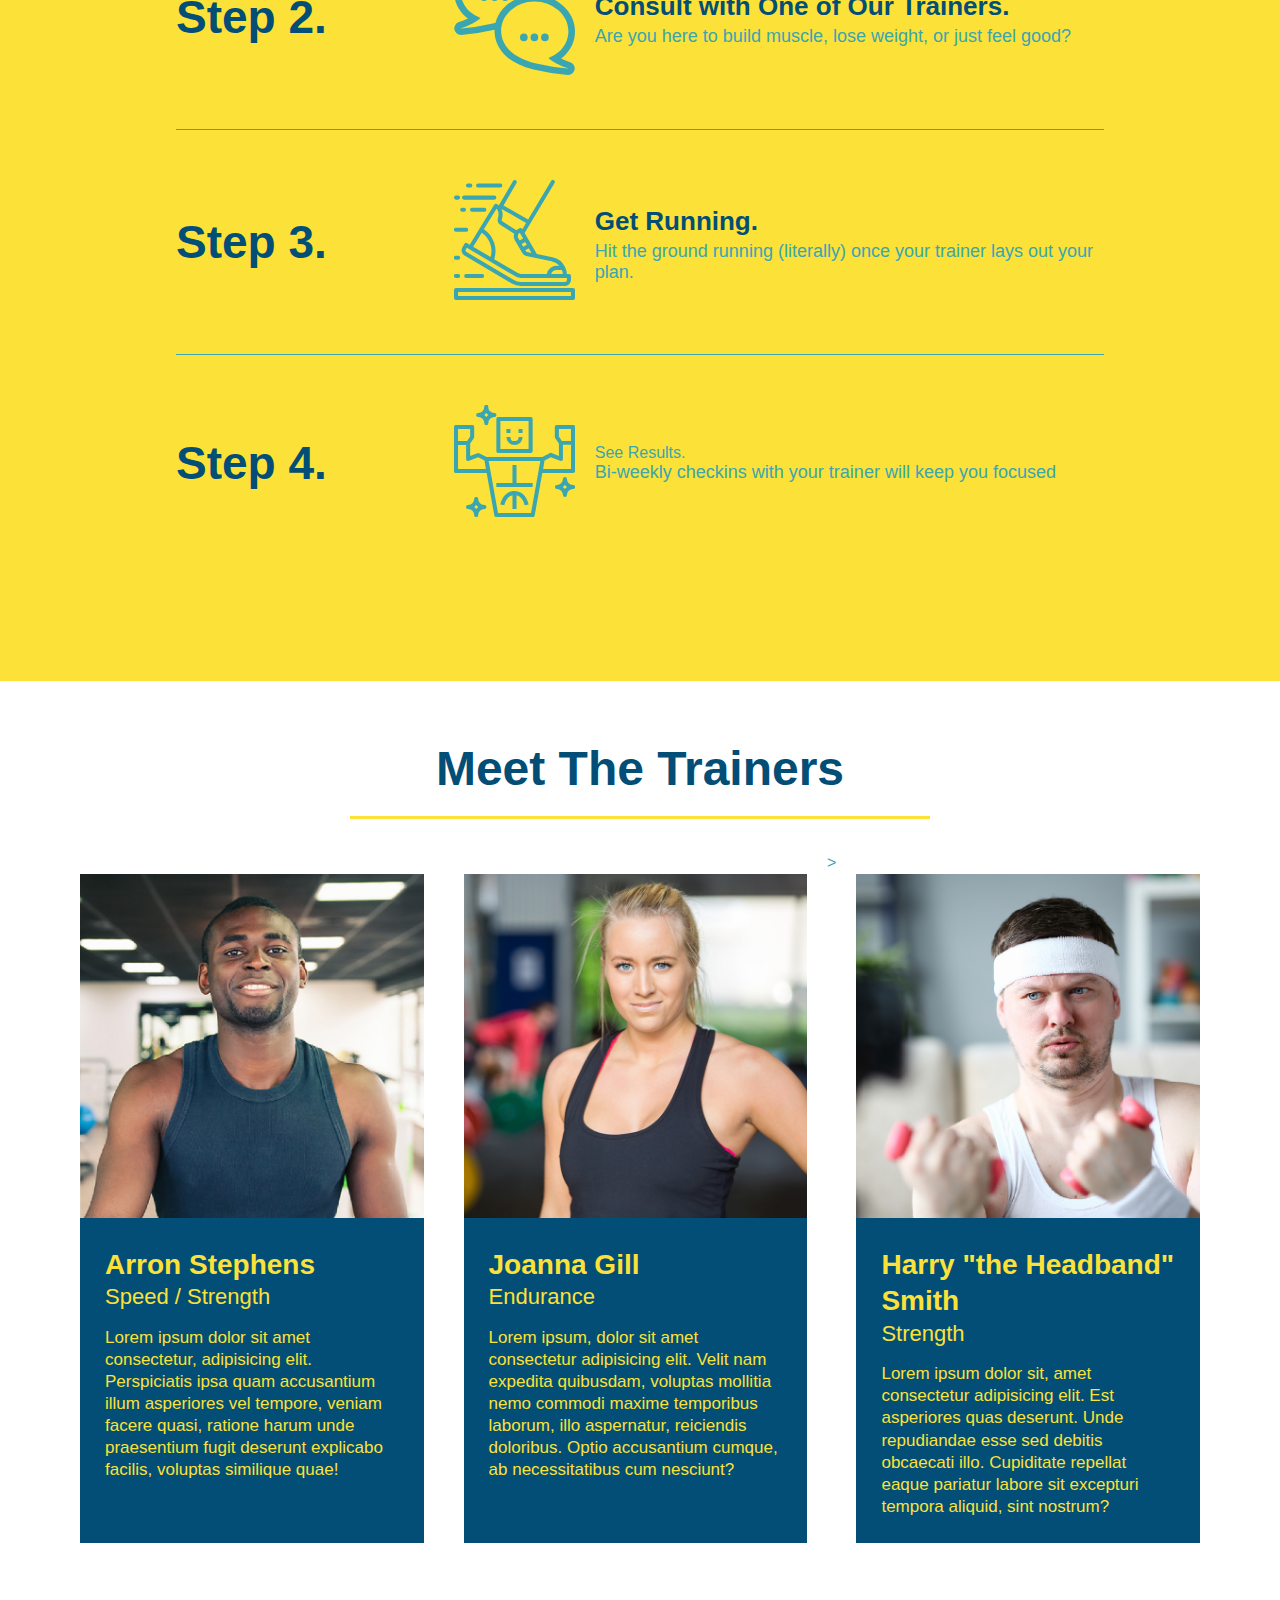
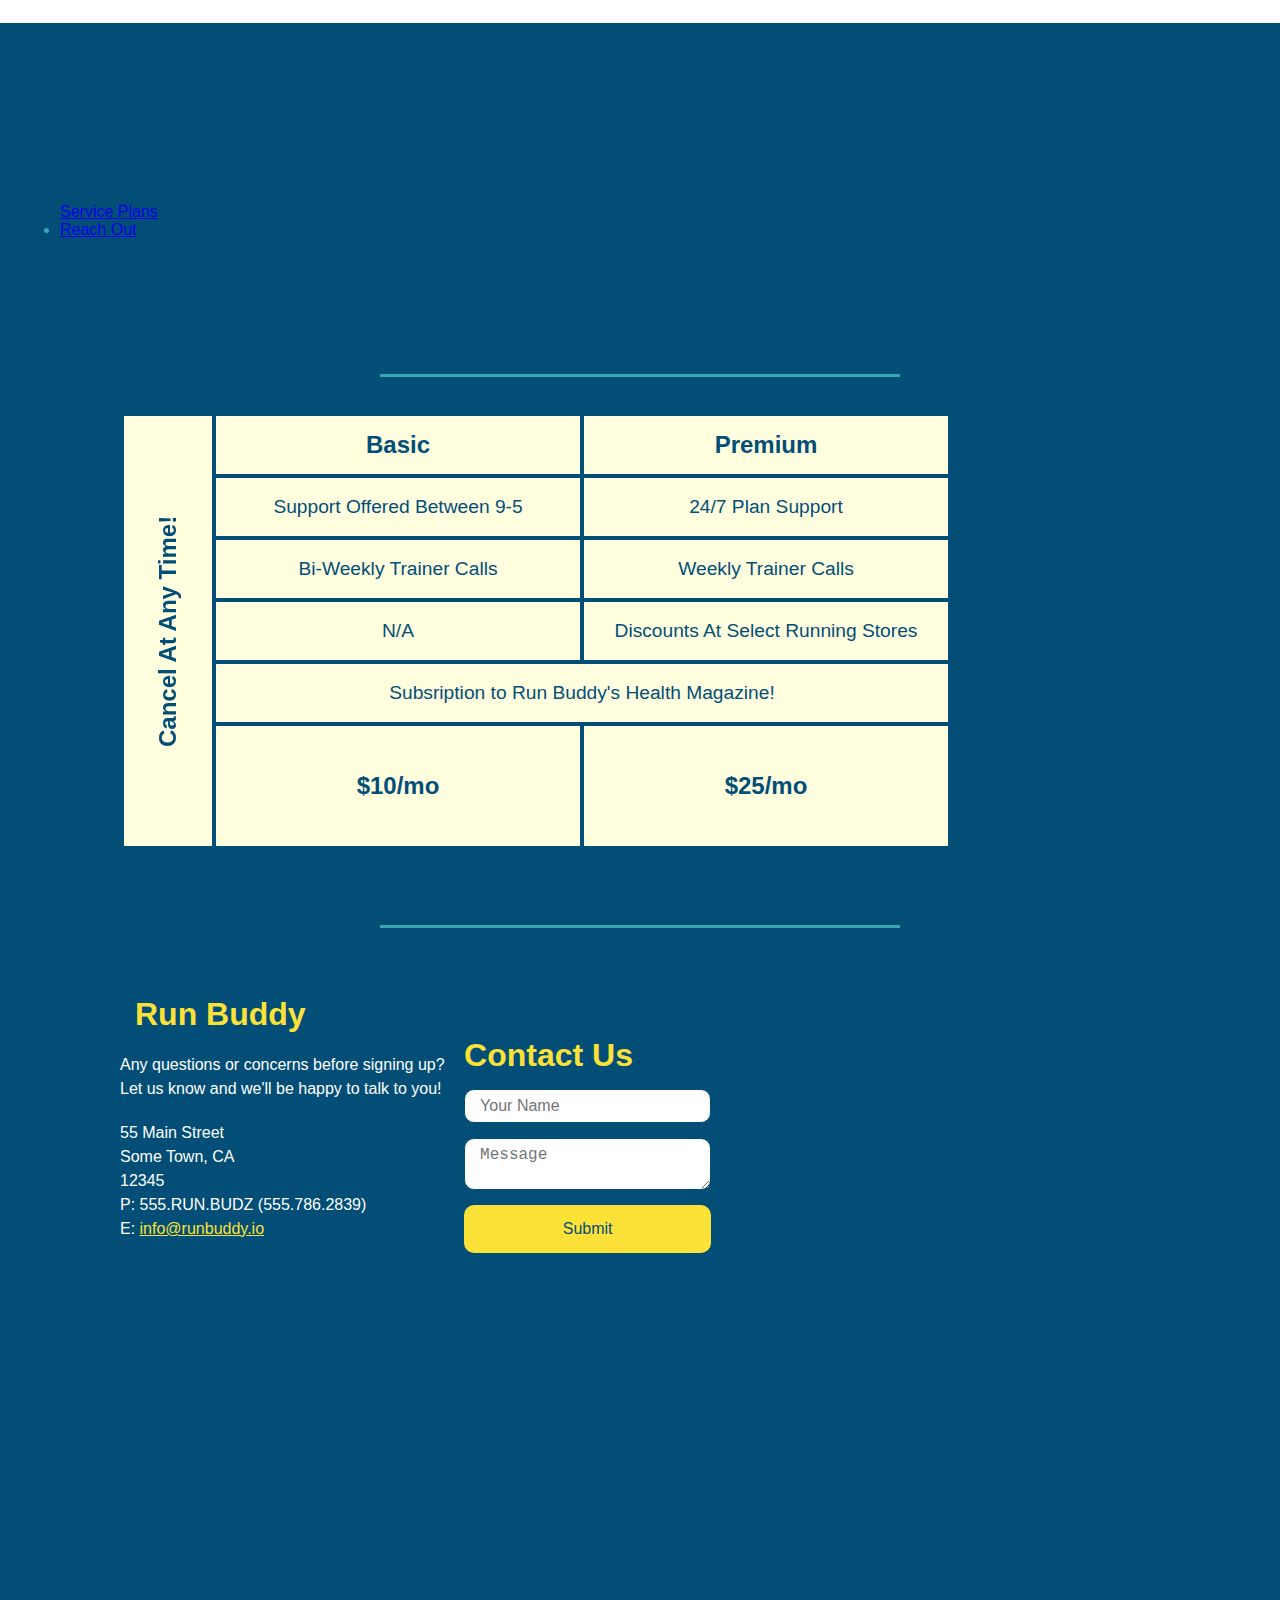
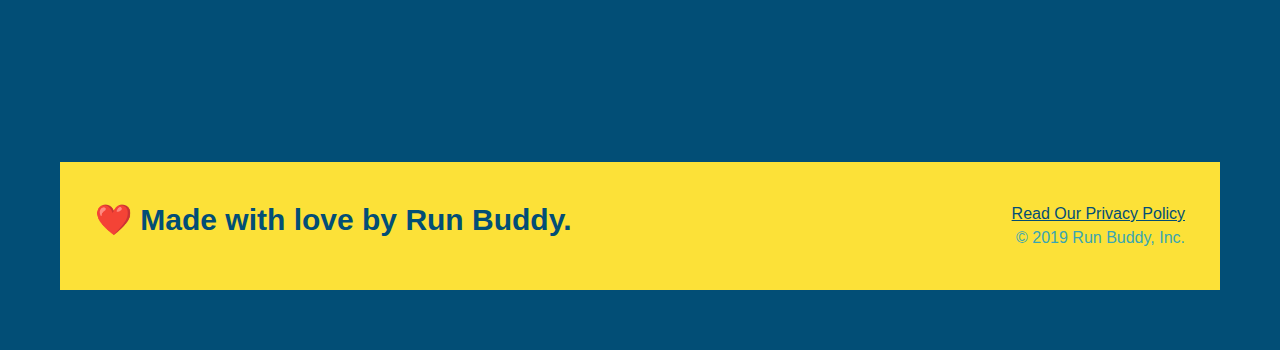
==== commit 5baf4fca: "hover buttons" ====
--- a/index.html
+++ b/index.html
@@ -275,11 +275,11 @@
             <h3>
                 Contact Us
             </h3>
-            <form>
-                <label for="contact-name">Enter full name:</label>
-                <input type="text" placeholder="Your Name" id="contact-name"/>
-                <label for="contact-message">Message</label>
-                <textarea id="contact-message" placeholder="Message"></textarea>
+            <form class="contact-form">
+                <label for="contact-name"></label>
+                <input type="text" placeholder="Your Name" id="contact-name" class="contact-input"/>
+                <label for="contact-message"></label>
+                <textarea id="contact-message" placeholder="Message" class="contact-input"></textarea>
                 <button type="submit">
                     Submit
                 </button>
--- a/assets/css/style.css
+++ b/assets/css/style.css
@@ -15,6 +15,13 @@
     display: flex;
     justify-content: space-between;
     flex-wrap: wrap;
+    position: -webkit-sticky;
+    position: sticky;
+    top: 0;
+    background-image: url("../images/hero-bg.jpg");
+    background-size: cover;
+    background-position: 80%;
+    background-attachment: fixed;
 }
 
 header h1 {
@@ -22,6 +29,7 @@
     font-size: 36px;
     color: #fce138;
     margin: 0;
+    text-shadow: 0 0 10px rgba(0, 0, 0, 0.5);
 }
 
 header a {
@@ -45,8 +53,14 @@
     padding: 10px 15px;
     font-weight: lighter;
     font-size: 1.55vw;
-}
-
+    text-shadow: 0 0 10px rgba(0, 0, 0, 0.5);
+}
+header nav ul li a:hover {
+    background: #fce138;
+    color:#024e76;
+    border-radius: 15px;
+    text-shadow: none;
+}
 footer {
     display: flex;
     background: #fce138;
@@ -82,16 +96,23 @@
     justify-content: center;
     flex-wrap: wrap;
     align-items: flex-start;
+    background-attachment: fixed;
+    background-position: 80%;
 }
 .hero-form {
     color: #024e76;
     padding: 20px;
-    background-color: #fce138;
+    background-color: rgba(252, 225, 56, .8);
     border-style: solid;
     border-width: 3px;
     border-color: #024e76;
     width: 40%;
     margin: 3.5%;
+    box-shadow: 0 0 10px rgba(0, 0, 0, 0.5);
+    border-radius: 15px;
+}
+.hero-form button:hover {
+    background-color: #39a6b2;
 }
 .hero-cta {
     width: 35%;
@@ -105,6 +126,7 @@
     font-style: italic;
     font-size: 55px;
     color: #fce138;
+    text-shadow: 0 0 10px rgba(0, 0, 0, 0.5);
 }
 
 .hero-form h3 {
@@ -113,6 +135,9 @@
 }
 .hero-form p {
     margin: 5px 0 15px 0;
+}
+.hero-form button {
+    border-radius: 10px;
 }
 .form-input {
     border-style: solid;
@@ -122,6 +147,12 @@
     display: block;
     width: 100%;
     color: #024e76;
+    border-radius: 10px;
+    background-color: rgba(255,255,255, 0.75);
+}
+.form-input:focus {
+    background-color: rgba(255,255,255, 1);
+    outline: none;
 }
 button {
     background-color: #024e76;
@@ -156,7 +187,7 @@
 }
 /*SERVICE STYLES BEGIN */
 .services {
-    background: #fce138;
+    background: #024e76;
 }
 .service-grid-container {
     background: lightyellow;
@@ -205,11 +236,14 @@
     margin: 50px auto;
     padding-bottom: 50px;
     width: 80%;
-    border-bottom: 1px solid #3916b2;
     display: flex;
     flex-wrap: wrap;
     align-items: center;
     justify-content: space-between;
+    border-bottom: 1px solid #39a6b2;
+}
+.step:last-child {
+    border-bottom: none;
 }
 .step h3 {
     color: #024e76;
@@ -295,8 +329,7 @@
 }
 
 .contact-info {
-    display: flex;
-    flex-wrap: wrap;
+    display: inline-block;
     justify-content: space-between;
 }
 .contact-info > * {
@@ -313,7 +346,7 @@
 }
 
 .contact-info h3 {
-    color: #024e76;
+    color: #fce138;
     font-size: 32px;
 }
 
@@ -324,15 +357,16 @@
     font-style: normal;
     color:white;
 }
-.contact-form input, .contact-form textarea {
+.contact-info input, .contact-info textarea {
     border: 1px solid #024e76;
     display: block;
     padding: 7px 15px;
     font-size: 16px;
-    color: #024e76;
     width: 100%;
     margin-bottom: 15px;
     margin-top: 5px;
+    border-radius: 10px;
+    background-color: rgba (2, 78, 118, .75);
 }
 .contact-form button {
     width: 100%;
@@ -342,6 +376,16 @@
     text-align: center;
     padding: 15px 0;
     font-size: 16px;
+    border-radius: 10px;
+}
+.contact-info input:focus, .contact-info textarea:focus {
+    background-color: rgba(255,255,255, 1);
+    outline:none;
+}
+]
+.contact-form button:hover {
+    color: #fce138;
+    background: #39a6b2;
 }
 .contact-info a {
     color: #fce138
@@ -353,6 +397,7 @@
     header {
         padding-bottom: 0;
         justify-content: center;
+        position: relative;
     }
     header h1 {
         width: 100%;
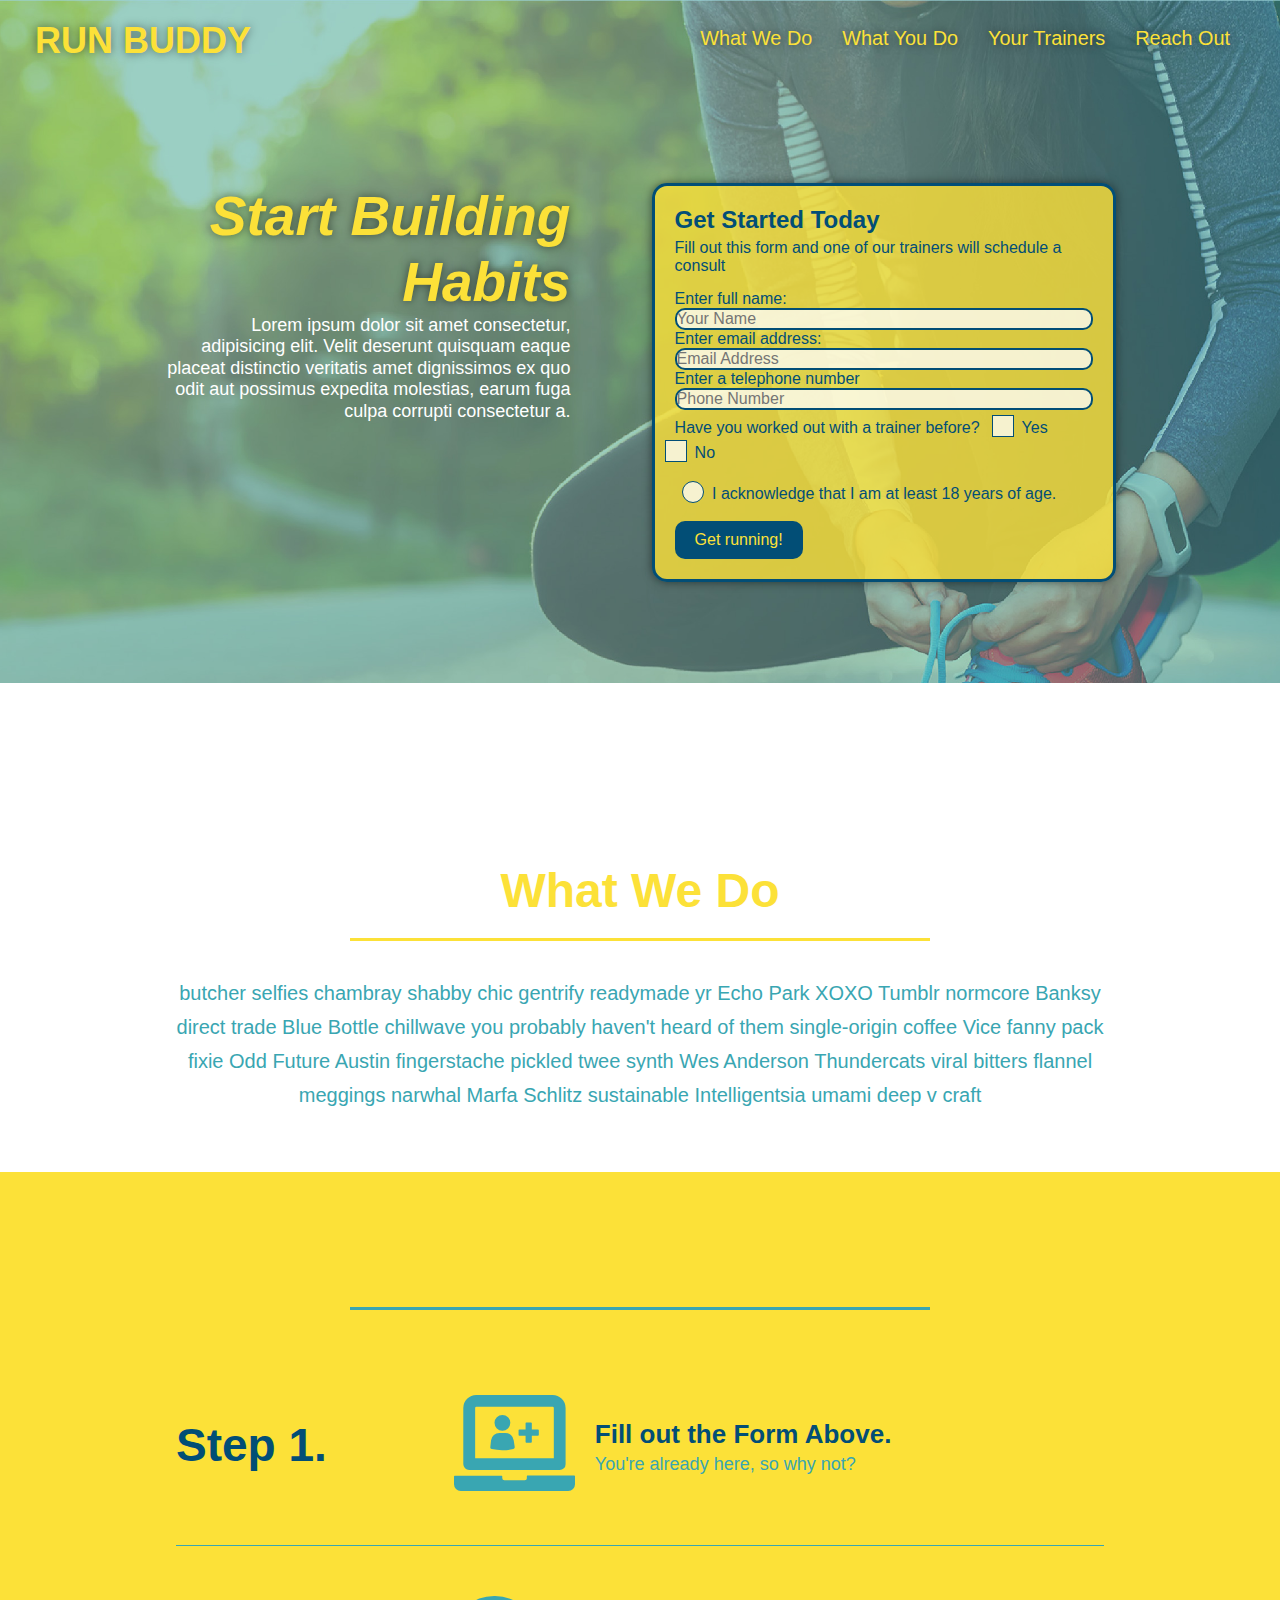
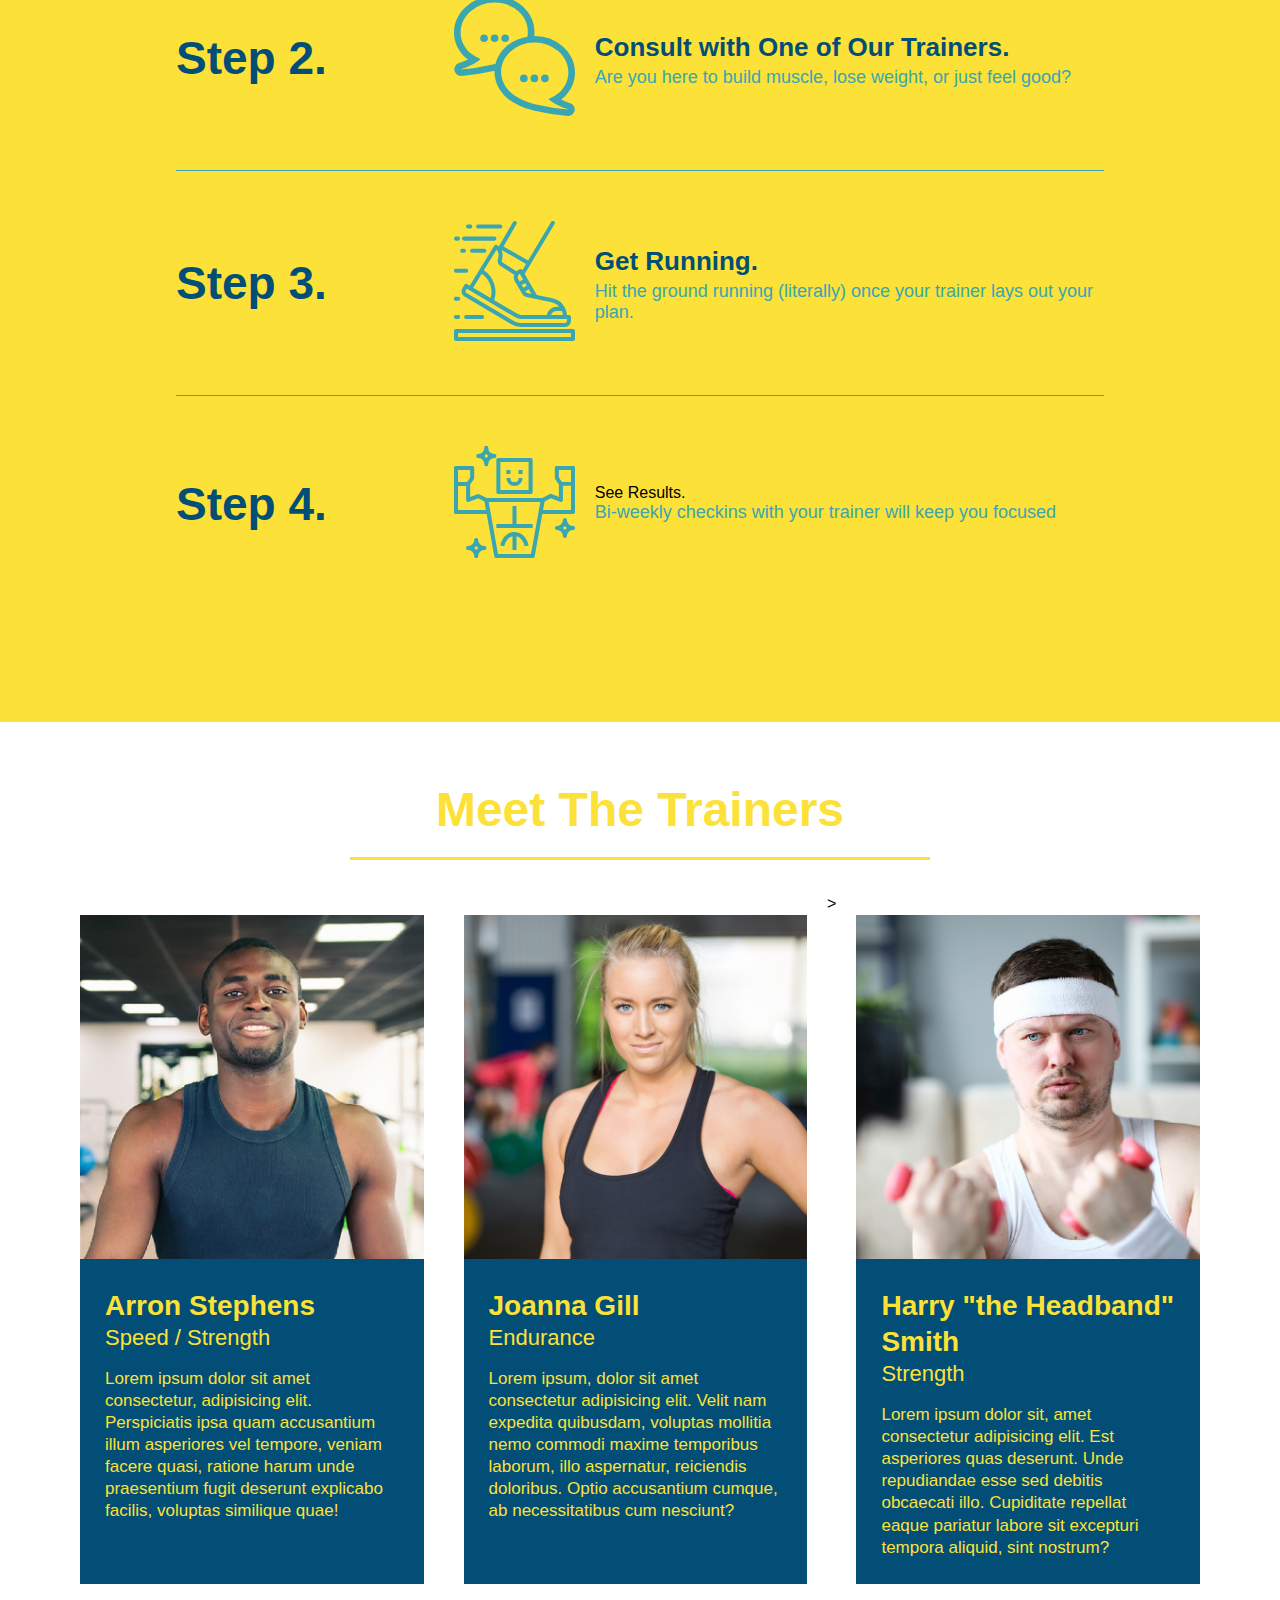
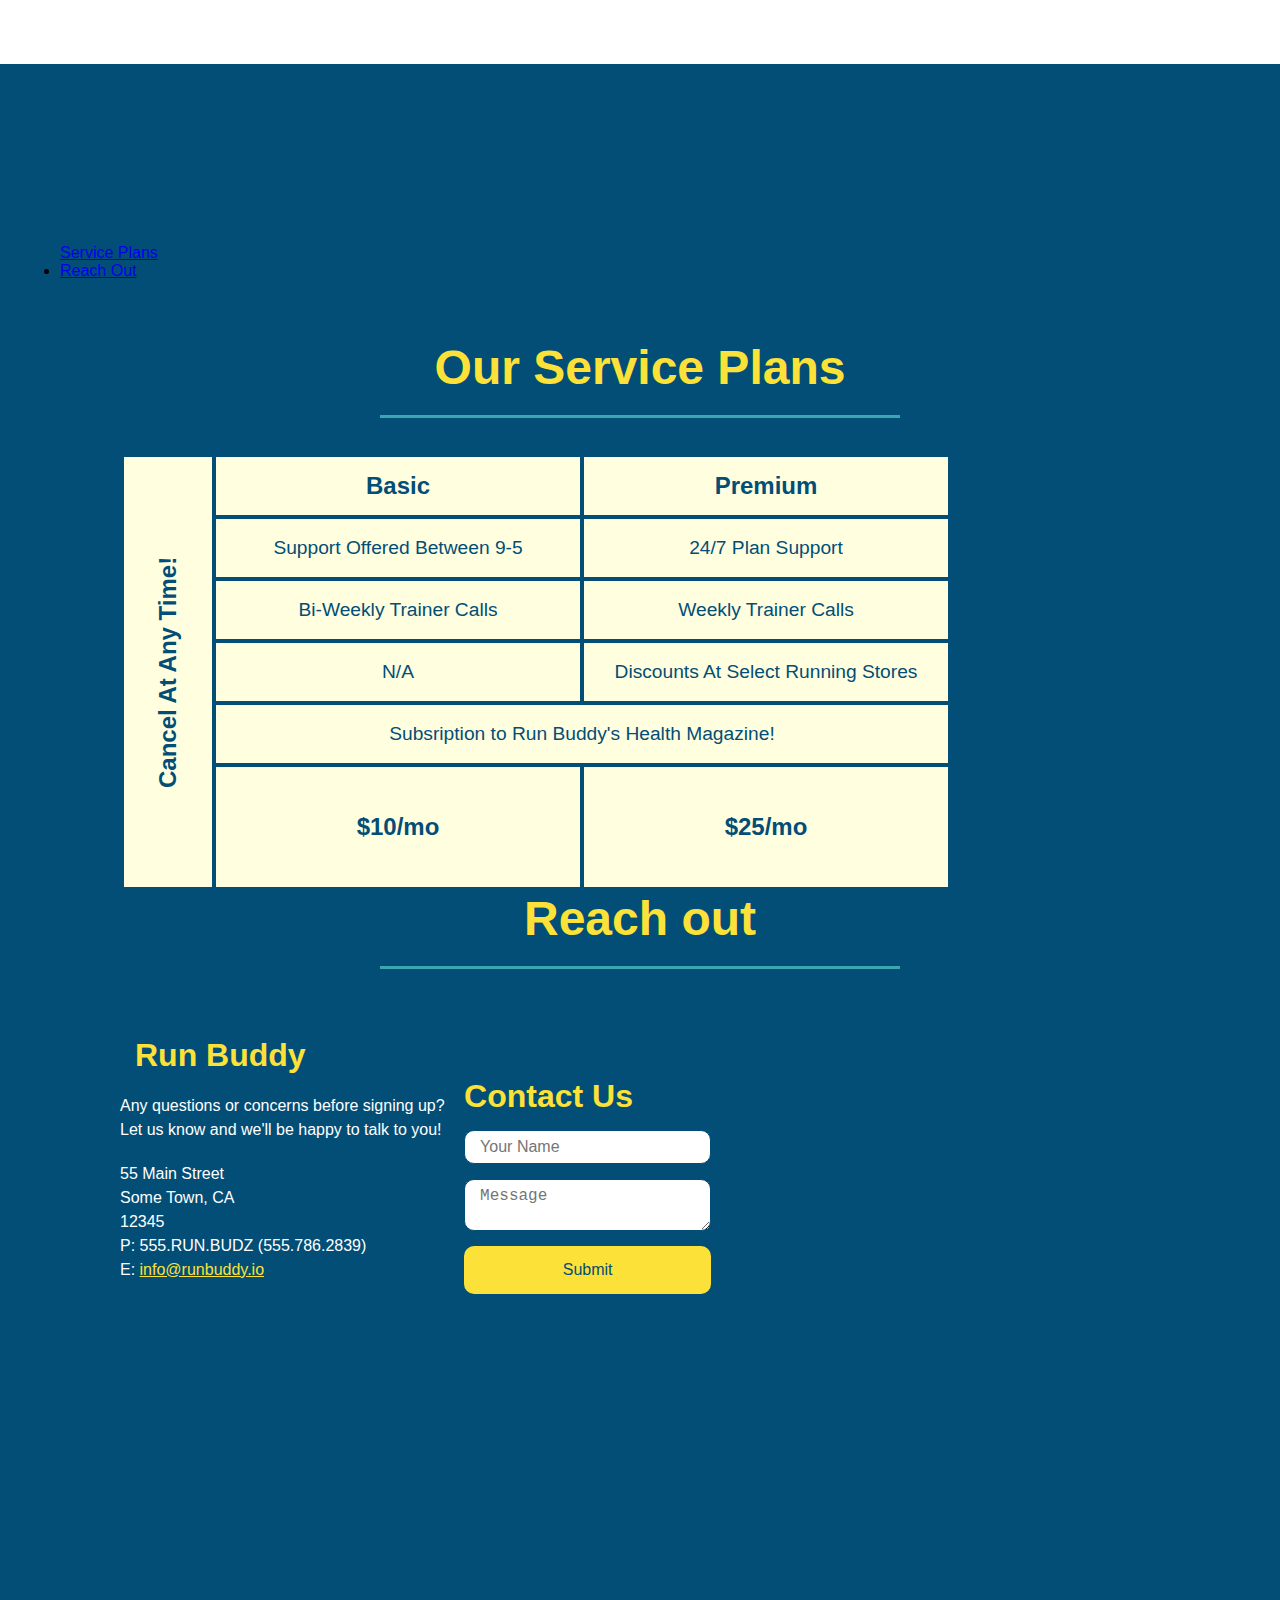
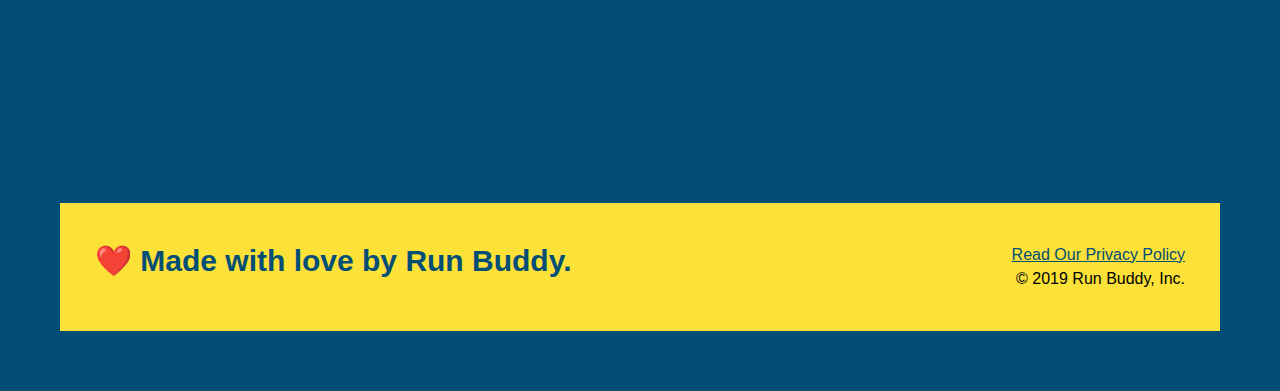
==== commit 32978d0c: "final css touches" ====
--- a/index.html
+++ b/index.html
@@ -56,15 +56,20 @@
             <input type="tel" placeholder="Phone Number" name="phone" id="phone" class="form-input"/>
             <p>
                 Have you worked out with a trainer before?
-                <input type="radio" name="trainer-confirm" id="trainer-yes"/>
-                <label for="trainer-yes">Yes</label>
-                <input type="radio" name="trainer-confirm" id="trainer-no"/>
-                <label for ="trainer-no">No</label>
-            </p>
-            <p>
-                <label for="checkbox">
-                I acknowledge that I am at least 18 years of age. 
-                <input type="checkbox" name= "age-confirm" id="checkbox"/>
+                <span class="radio-wrapper">
+                    <input type="radio" name="trainer-confirm" id="trainer-yes"/>
+                    <label for="trainer-yes">Yes</label>
+                </span>
+                <span class="radio-wrapper">
+                    <input type="radio" name="trainer-confirm" id="trainer-no"/>
+                    <label for ="trainer-no">No</label>
+                </span>
+            </p>
+            <p>
+                <span class="checkbox-wrapper">
+                    <input type="checkbox" name= "age-confirm" id="checkbox"/>
+                    <label for="checkbox"> I acknowledge that I am at least 18 years of age.</label>
+                </span>
             </p>
             <button type="submit">
                 Get running!
--- a/assets/css/style.css
+++ b/assets/css/style.css
@@ -3,15 +3,20 @@
     padding: 0;
     box-sizing: border-box;
 }
+:root {
+    --primary-color: #fce138;
+    --secondary-color: #024e76;
+    --tertiary-color: #39a6b2;
+}
 body {
     /* entire page teal*/
-    color: #39a6b2;
+    color: var(tertiary-color);
     font-family: Helvetica, Arial, sans-serif;
 }
 /*apply styles to <header> */
 header {
     padding: 20px 35px;
-    background-color: #39a6b2;
+    background-color: var(tertiary-color);
     display: flex;
     justify-content: space-between;
     flex-wrap: wrap;
@@ -22,19 +27,20 @@
     background-size: cover;
     background-position: 80%;
     background-attachment: fixed;
+    z-index: 9999;
 }
 
 header h1 {
     font-weight: bold;
     font-size: 36px;
-    color: #fce138;
+    color: var(--primary-color);
     margin: 0;
     text-shadow: 0 0 10px rgba(0, 0, 0, 0.5);
 }
 
 header a {
     text-decoration: none;
-    color: #fce138;
+    color: var(--primary-color);
 }
 
 header nav {
@@ -56,14 +62,64 @@
     text-shadow: 0 0 10px rgba(0, 0, 0, 0.5);
 }
 header nav ul li a:hover {
-    background: #fce138;
-    color:#024e76;
+    background: var(--primary-color);
+    color: var(--secondary-color);
     border-radius: 15px;
     text-shadow: none;
 }
+.checkbox-wrapper input, .radio-wrapper input {
+    opacity: 0;
+}
+.checkbox-wrapper label, .radio-wrapper label {
+    position: relative;
+    left: 10px;
+    margin: 10px;
+    line-height: 1.6;
+}
+.checkbox-wrapper label::before, .radio-wrapper label::before {
+    content: "";
+    height: 20px;
+    width: 20px;
+    background: rgba(255, 255, 255, .75);
+    border: 1px solid var(--secondary-color);
+    position: absolute;
+    top: -4px;
+    left: -30px;
+}
+.checkbox-wrapper label::before {
+    border-radius: 50%;
+}
+.radio-wrapper label::after {
+    content: "";
+    width: 20px;
+    height: 20px;
+    border-radius: 50%;
+    background: var(--secondary-color);
+    position: absolute;
+    left: -29px;
+    top: -3px
+    background-image: radial-gradient(circle, var(--primary-color), var(secondary-color));
+}
+.checkbox-wrapper label::after {
+    content:"";
+    height: 6px;
+    width: 14px;
+    border-left: 2px solid var(--secondary-color);
+    border-bottom: 2px solid var(--secondary-color);
+    position: absolute;
+    left: -26px;
+    top: 1px;
+    transform: rotate(-58deg);
+}
+.checkbox-wrapper input + label::after, .radio-wrapper input + label::after {
+    content: none;
+}
+.checkbox-wrapper input:checked + label::after, .radio-wrapper input:checked + label::after {
+    content:"";
+}
 footer {
     display: flex;
-    background: #fce138;
+    background: var(--primary-color);
     width: 100%;
     padding: 40px 35px;
     justify-content: space-between;
@@ -71,7 +127,7 @@
 }
 
 footer h2{
-    color: #024e76;
+    color: var(--secondary-color);
     font-size: 30px;
     margin: 0;
 }
@@ -82,7 +138,7 @@
 }
 
 footer a {
-    color: #024e76;
+    color: var(--secondary-color);
 }
 section {
     padding: 60px;
@@ -100,19 +156,19 @@
     background-position: 80%;
 }
 .hero-form {
-    color: #024e76;
+    color: var(--secondary-color);
     padding: 20px;
     background-color: rgba(252, 225, 56, .8);
     border-style: solid;
     border-width: 3px;
-    border-color: #024e76;
+    border-color: var(--secondary-color);
     width: 40%;
     margin: 3.5%;
     box-shadow: 0 0 10px rgba(0, 0, 0, 0.5);
     border-radius: 15px;
 }
 .hero-form button:hover {
-    background-color: #39a6b2;
+    background-color:;
 }
 .hero-cta {
     width: 35%;
@@ -125,7 +181,7 @@
 .hero-cta h2 {
     font-style: italic;
     font-size: 55px;
-    color: #fce138;
+    color: var(--primary-color);
     text-shadow: 0 0 10px rgba(0, 0, 0, 0.5);
 }
 
@@ -142,11 +198,11 @@
 .form-input {
     border-style: solid;
     border width: 1px;
-    border-color: #024e76;
+    border-color: var(--secondary-color);
     font-size: 16px;
     display: block;
     width: 100%;
-    color: #024e76;
+    color: var(--secondary-color);
     border-radius: 10px;
     background-color: rgba(255,255,255, 0.75);
 }
@@ -155,8 +211,8 @@
     outline: none;
 }
 button {
-    background-color: #024e76;
-    color: #fce138;
+    background-color: var(--secondary-color);
+    color: var(--primary-color);
     font-size: 16px;
     padding: 10px 20px;
     border: none;
@@ -165,7 +221,7 @@
 
 .intro p {
     line-height: 1.7;
-    color: #39a6b2;
+    color: var(--tertiary-color);
     width: 80%;
     font-size: 20px;
     margin: 0 auto;
@@ -173,12 +229,12 @@
 }
 
 .steps {
-    background: #fce138;
+    background: var(--primary-color);
 }
 
 .section-title {
     font-size: 48px;
-    color: #024e76;
+    color: var(--primary-color);
     border-bottom: 3px solid;
     padding-bottom: 20px;
     text-align: center;
@@ -187,7 +243,7 @@
 }
 /*SERVICE STYLES BEGIN */
 .services {
-    background: #024e76;
+    background: var(--secondary-color);
 }
 .service-grid-container {
     background: lightyellow;
@@ -196,13 +252,13 @@
     /* repeat(iterator, size) */
     grid-template-columns: 1fr repeat(2, 4fr);
     grid-template-rows: repeat(5, 1fr) 2fr;
-    border: 2px solid #024e76;
-    color: #024e76;
+    border: 2px solid var(--secondary-color);
+    color: var(--secondary-color);
     font-size: 1.2rem;
 }
 .service-grid-item {
     padding: 15px 0;
-    border: 2px solid #024e76;
+    border: 2px solid var(--secondary-color);
     display: flex;
     align-items: center;
     justify-content: center;
@@ -226,11 +282,11 @@
     font-weight: bold;
 }
 .primary-border {
-    border-color: #fce138;
+    border-color: var(--primary-color);
 }
 
 .secondary-border {
-    border-color: #39a6b2;
+    border-color: var(--tertiary-color);
 }
 .step {
     margin: 50px auto;
@@ -240,13 +296,13 @@
     flex-wrap: wrap;
     align-items: center;
     justify-content: space-between;
-    border-bottom: 1px solid #39a6b2;
+    border-bottom: 1px solid var(--tertiary-color);
 }
 .step:last-child {
     border-bottom: none;
 }
 .step h3 {
-    color: #024e76;
+    color: var(--secondary-color);
     font-size: 46px;  
     flex: 1 30%;
 }
@@ -267,13 +323,13 @@
     flex: 12;
 }
 .step-text p {
-    color: #39a6b2;
+    color: var(--tertiary-color);
     font-size: 18px;
 }
 .step-text h4 {
     font-size: 26px;
     line-height: 1.5;
-    color: #024e76;
+    color: var(--secondary-color);
 }
 .trainers {
     width: 100%;
@@ -284,8 +340,8 @@
 }
 .trainer {
     margin: 20px;
-    background: #024e76;
-    color: #fce138;
+    background: var(--secondary-color);
+    color: var(--primary-color);
     flex: 1;
 }
 
@@ -325,7 +381,7 @@
 
 /* REACH OUT STYLES START */
 .contact {
-    background: #024e76;
+    background: var(--secondary-color);
 }
 
 .contact-info {
@@ -346,7 +402,7 @@
 }
 
 .contact-info h3 {
-    color: #fce138;
+    color: var(--primary-color);
     font-size: 32px;
 }
 
@@ -358,7 +414,7 @@
     color:white;
 }
 .contact-info input, .contact-info textarea {
-    border: 1px solid #024e76;
+    border: 1px solid var(--secondary-color);
     display: block;
     padding: 7px 15px;
     font-size: 16px;
@@ -371,7 +427,7 @@
 .contact-form button {
     width: 100%;
     border: none;
-    background: #fce138;
+    background: var(--primary-color);
     color: #024e76;
     text-align: center;
     padding: 15px 0;
@@ -384,11 +440,11 @@
 }
 ]
 .contact-form button:hover {
-    color: #fce138;
-    background: #39a6b2;
+    color: var(--primary-color);
+    background: var(--tertiary-color);
 }
 .contact-info a {
-    color: #fce138
+    color: var(--primary-color);
 }
 
 /* REACH OUT STYLES END */
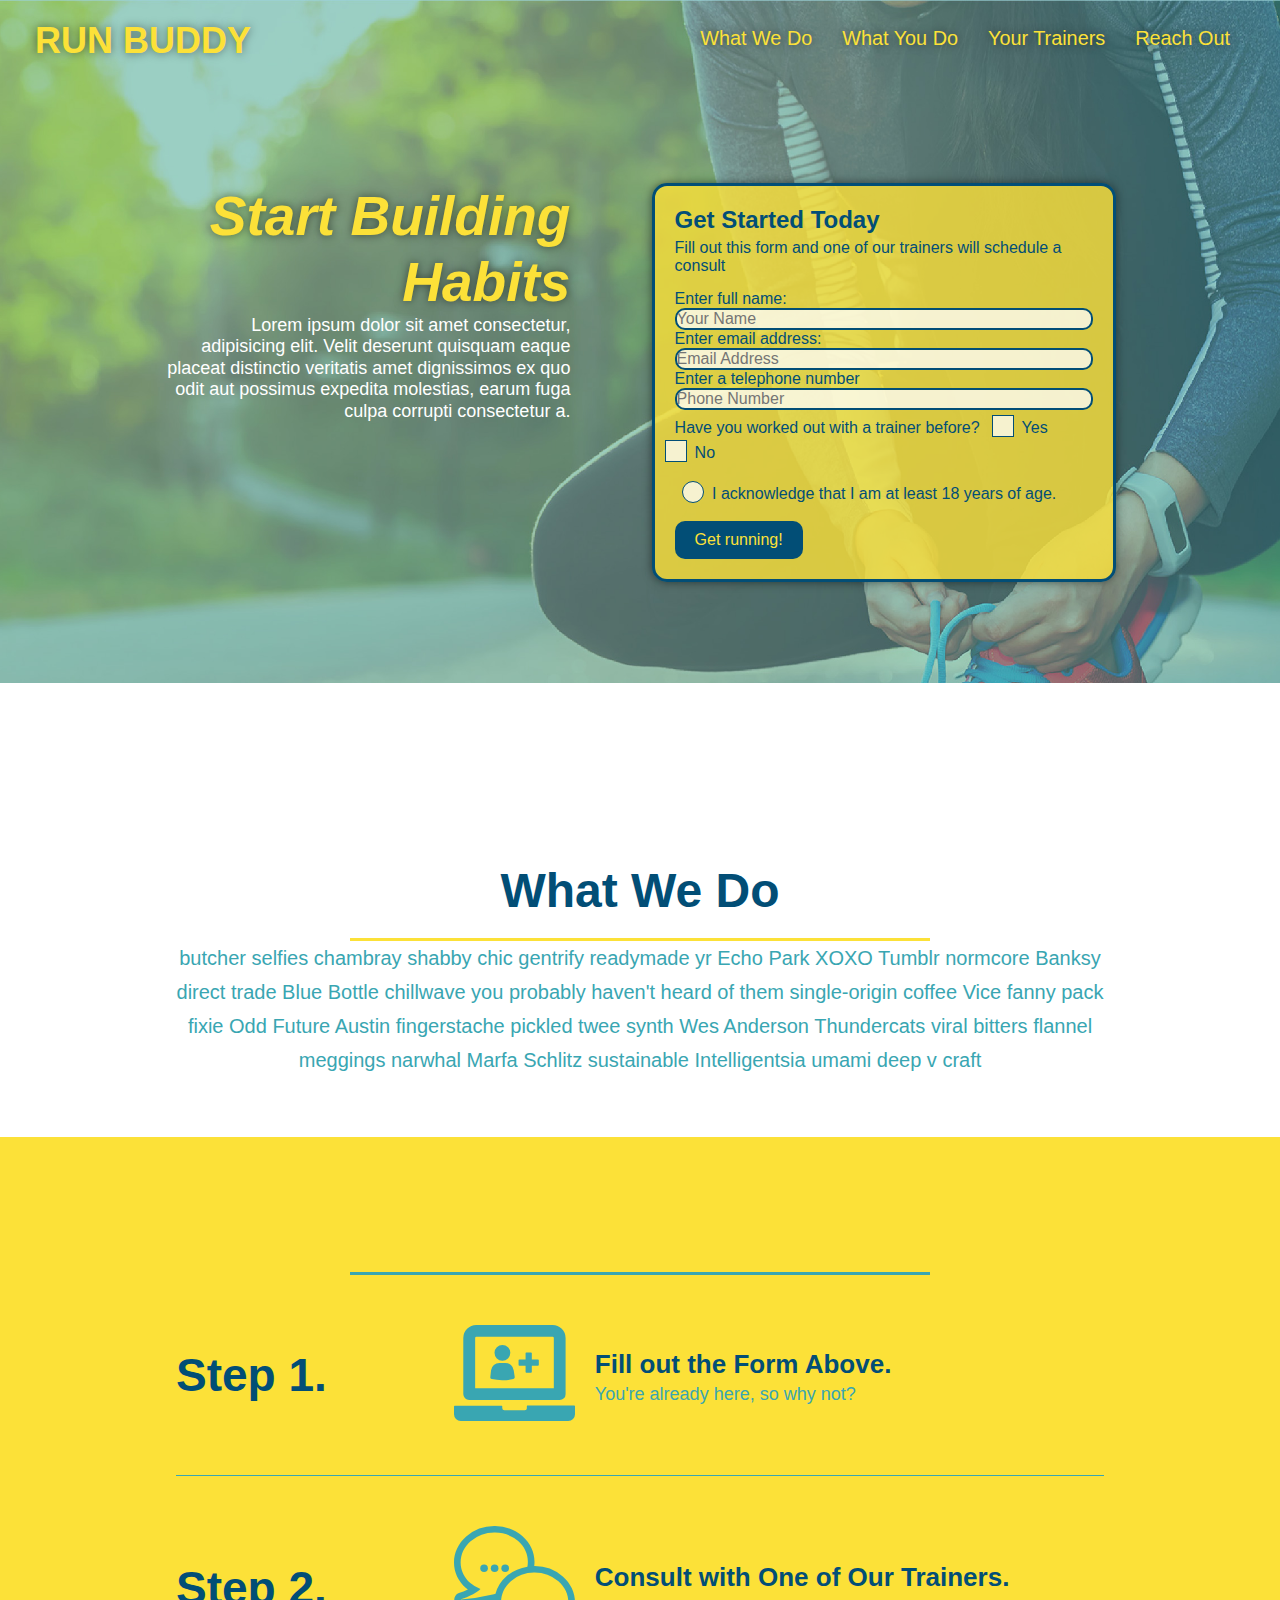
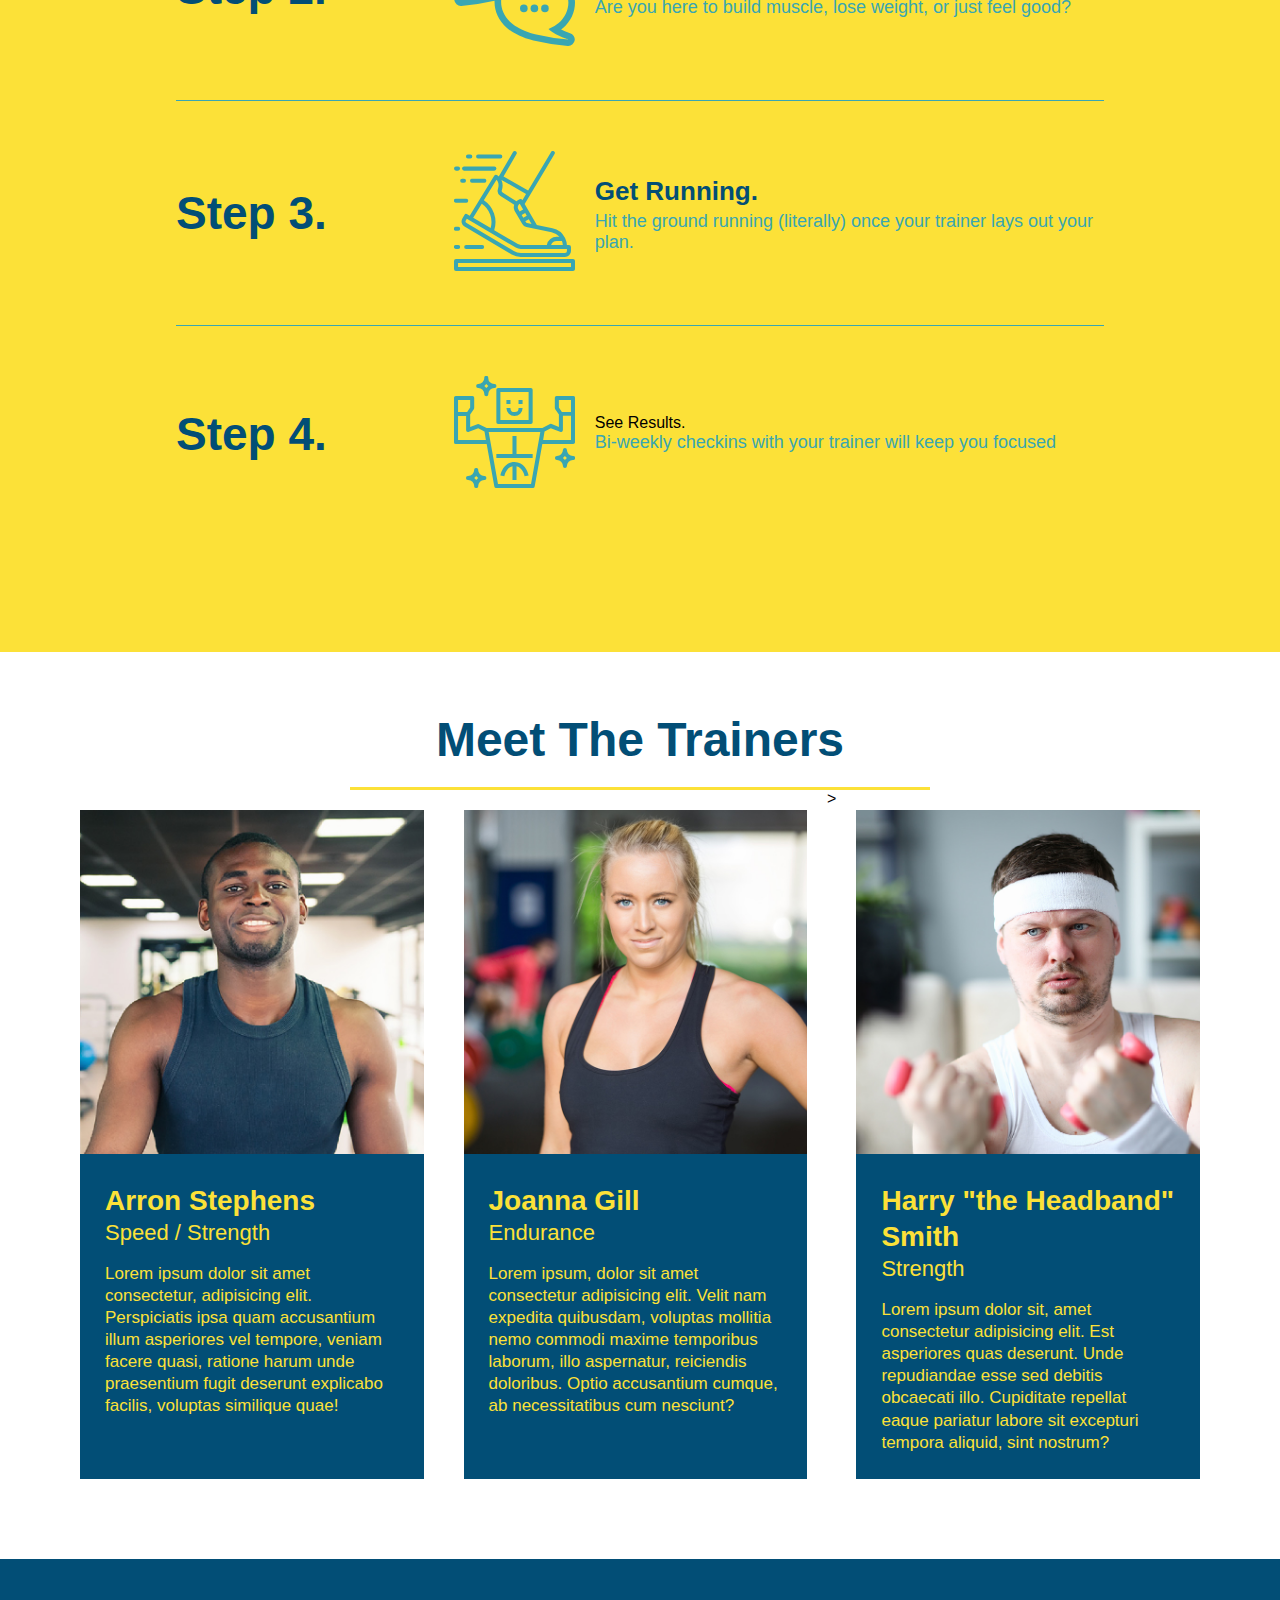
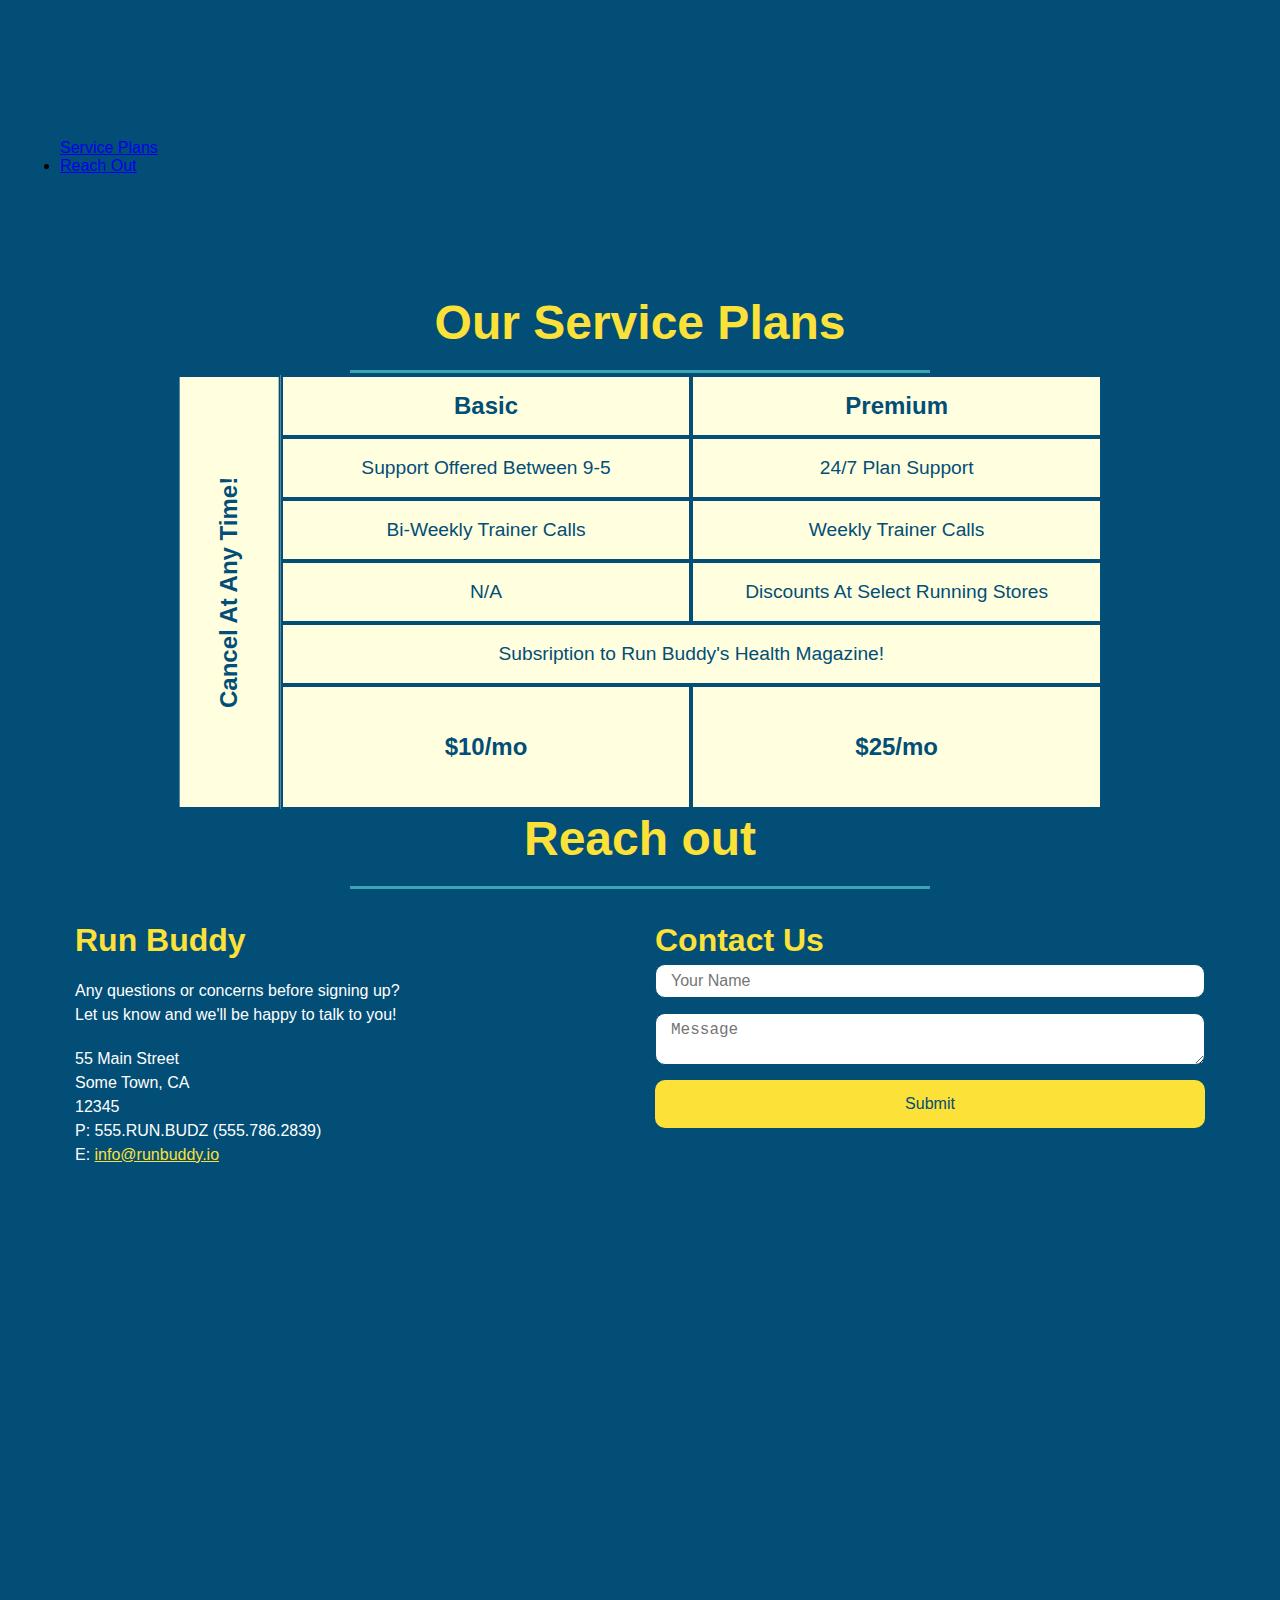
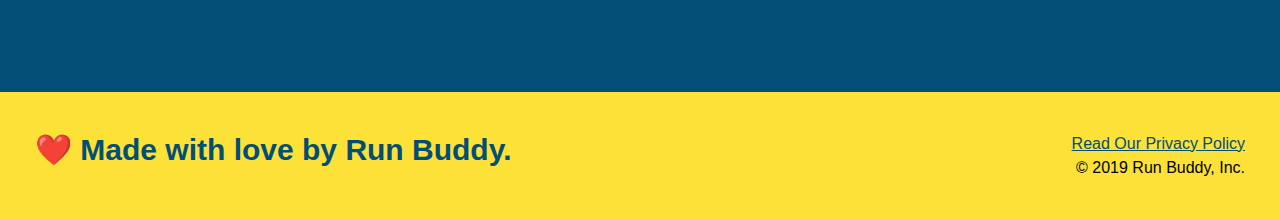
==== commit 760d3eee: "css touch-ups" ====
--- a/index.html
+++ b/index.html
@@ -209,6 +209,7 @@
                 </li>
             </ul>
         </nav>
+    </section>
         <section id="service-plans" class="services">
             <h2 class="section-title secondary-border">
                 Our Service Plans
@@ -262,6 +263,7 @@
         </h2> 
         <br />
         <div class="contact-info">
+            <div>
             <h3>Run Buddy</h3>
             <p>
                 Any questions or concerns before signing up?
@@ -275,10 +277,10 @@
                 P: 555.RUN.BUDZ (555.786.2839) <br/>
                 E: <a href="mailto:info@runbuddy.io">info@runbuddy.io</a>
             </address>
-        </div>
-        <div class= "contact-info">
-            <h3>
-                Contact Us
+            </div>
+        
+        <div class= "contact-form">
+            <h3>Contact Us
             </h3>
             <form class="contact-form">
                 <label for="contact-name"></label>
@@ -290,6 +292,7 @@
                 </button>
             </form>
         </div>
+        </div>
         <div class="contact-info">
             <iframe
                 src="https://www.google.com/maps/embed?pb=!1m18!1m12!1m3!1d2920.5627723612765!2d-87.98173778483135!3d42.945343579152016!2m3!1f0!2f0!3f0!3m2!1i1024!2i768!4f13.1!3m3!1m2!1s0x880511a251ace645%3A0x653f2896453d84dc!2s5175%20Maplewood%20Dr%2C%20Greendale%2C%20WI%2053129!5e0!3m2!1sen!2sus!4v1598902710132!5m2!1sen!2sus"
@@ -299,10 +302,7 @@
                 style="border:0"
                 allowfullscreen></iframe>
         </div>
-
-        
-        
-    </section>
+        </section>
 
     <!--footer-->
     <footer>
--- a/assets/css/style.css
+++ b/assets/css/style.css
@@ -234,12 +234,18 @@
 
 .section-title {
     font-size: 48px;
-    color: var(--primary-color);
+    color: var(--secondary-color);
     border-bottom: 3px solid;
     padding-bottom: 20px;
     text-align: center;
-    margin: 0 auto 35px auto;
+    margin: auto;
     width: 50%;
+}
+.secondary-border {
+    color: var(--primary-color);
+}
+.section-title div {
+    margin: auto;
 }
 /*SERVICE STYLES BEGIN */
 .services {
@@ -255,6 +261,7 @@
     border: 2px solid var(--secondary-color);
     color: var(--secondary-color);
     font-size: 1.2rem;
+    margin: auto;
 }
 .service-grid-item {
     padding: 15px 0;
@@ -385,33 +392,33 @@
 }
 
 .contact-info {
-    display: inline-block;
+    display: flex;
     justify-content: space-between;
+    flex-wrap: wrap;
 }
 .contact-info > * {
     flex: 1; 
     margin: 15px;
 }
-
 .contact-info iframe {
     height= 400px;
 }
-
 .contact-info div {
     color: white;
 }
-
 .contact-info h3 {
     color: var(--primary-color);
     font-size: 32px;
 }
-
 .contact-info p, .contact-info address {
     margin: 20px 0;
     line-height: 1.5;
     font-size: 16px;
     font-style: normal;
     color:white;
+}
+.contact-info, .contact-form {
+    text-align: justify;
 }
 .contact-info input, .contact-info textarea {
     border: 1px solid var(--secondary-color);
@@ -428,7 +435,7 @@
     width: 100%;
     border: none;
     background: var(--primary-color);
-    color: #024e76;
+    color: var(--secondary-color);
     text-align: center;
     padding: 15px 0;
     font-size: 16px;
@@ -436,7 +443,7 @@
 }
 .contact-info input:focus, .contact-info textarea:focus {
     background-color: rgba(255,255,255, 1);
-    outline:none;
+    outline: none;
 }
 ]
 .contact-form button:hover {
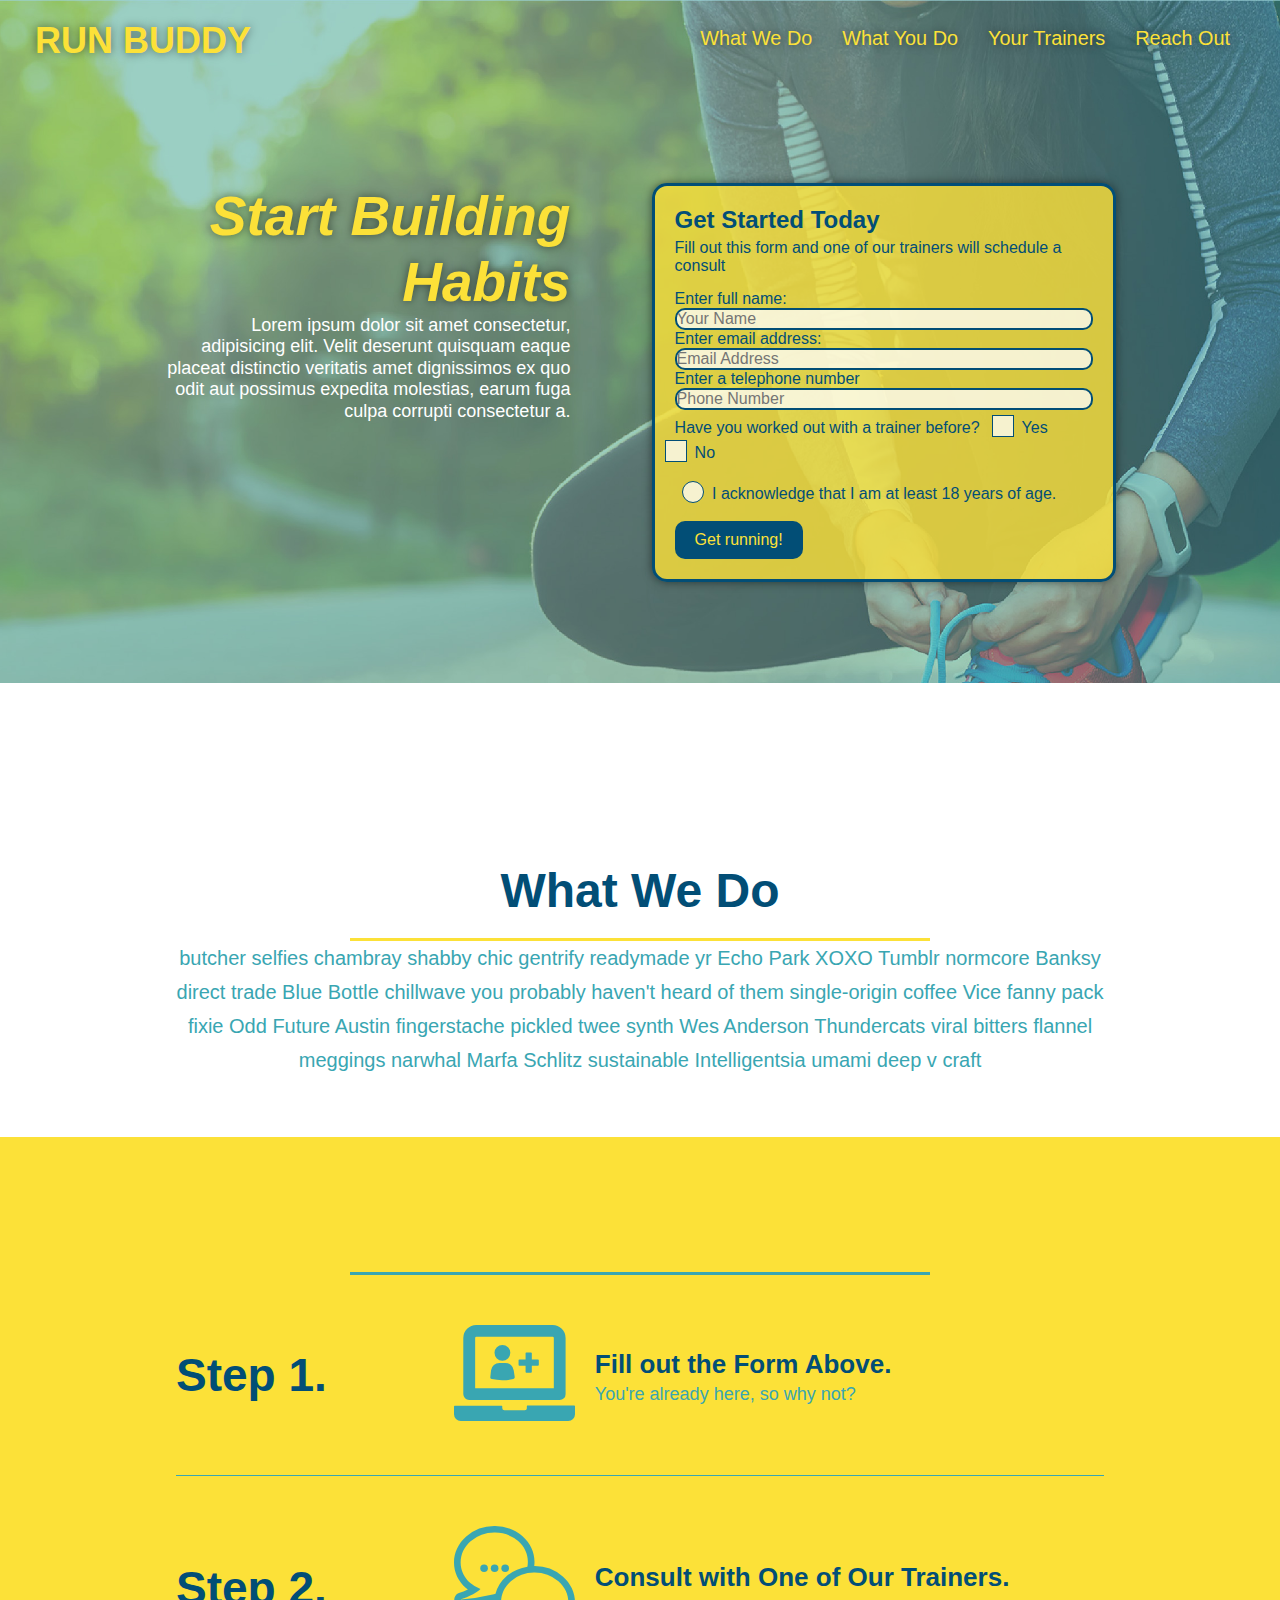
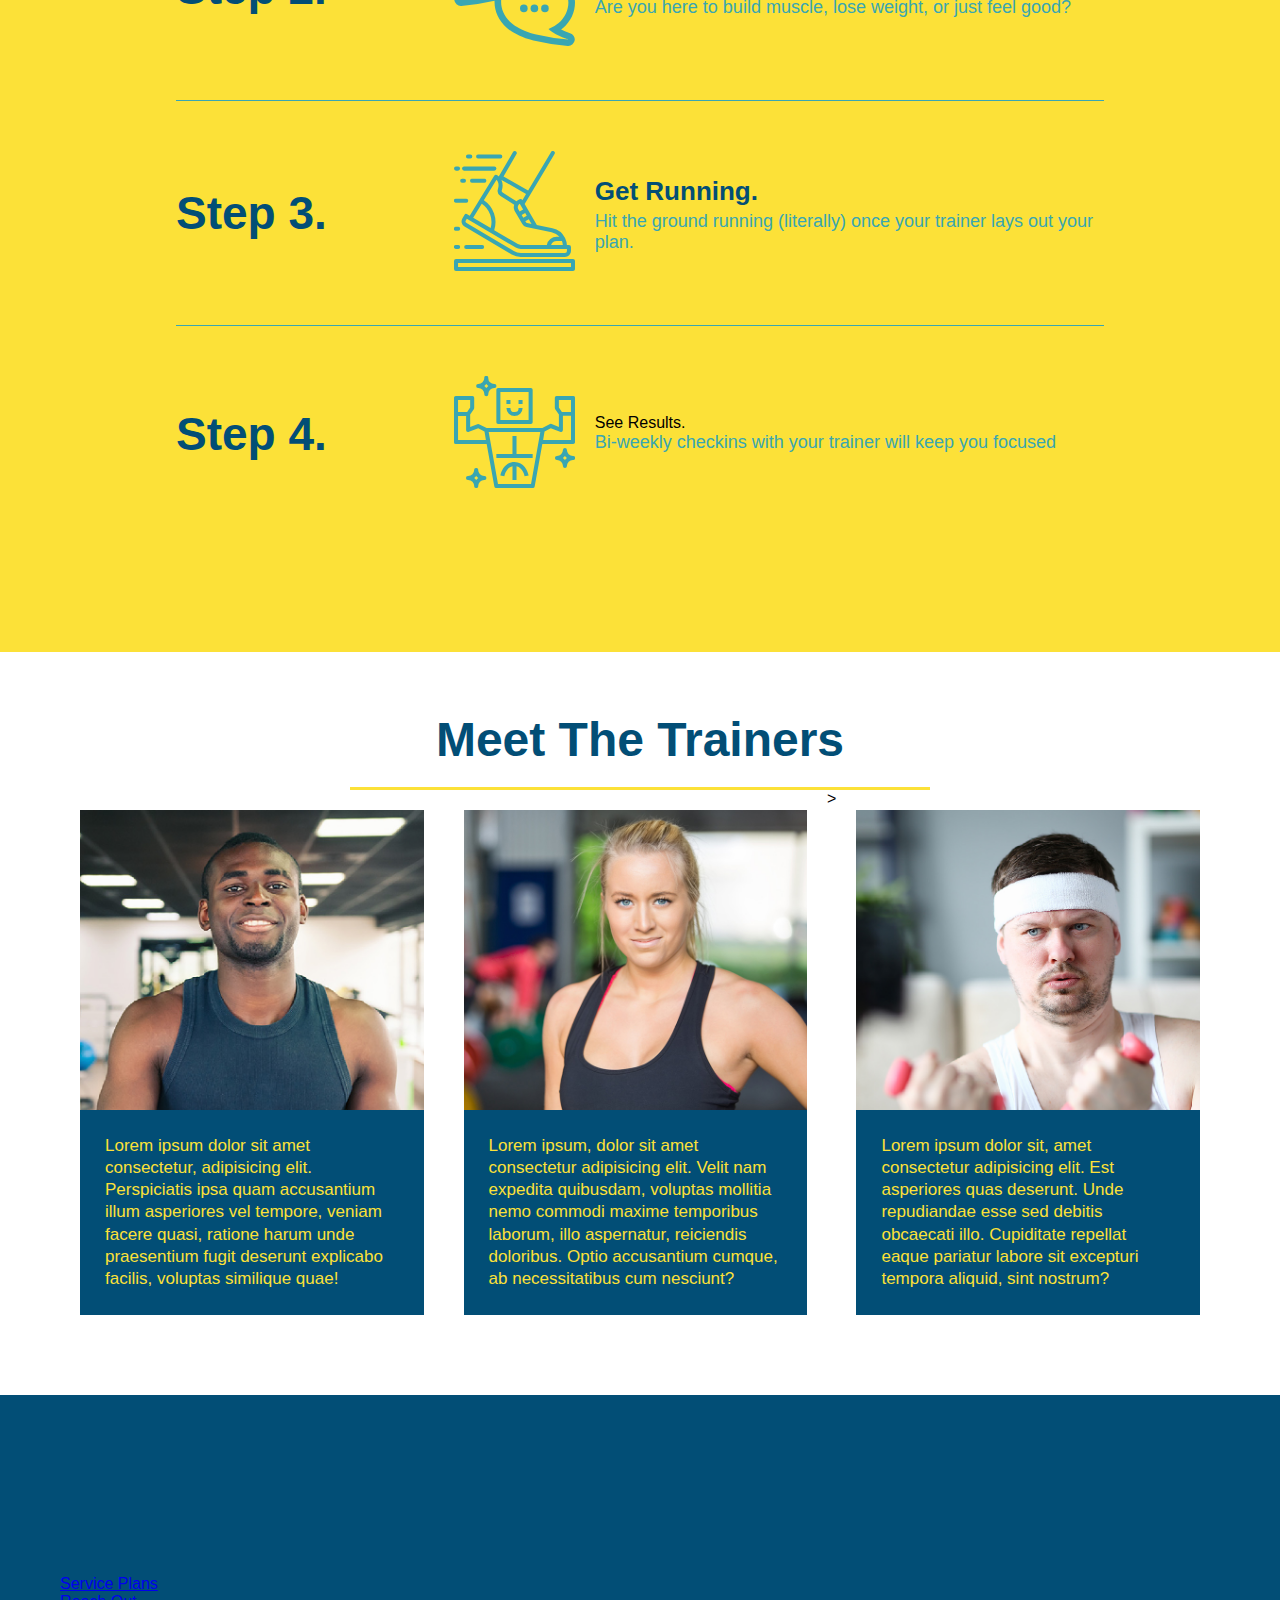
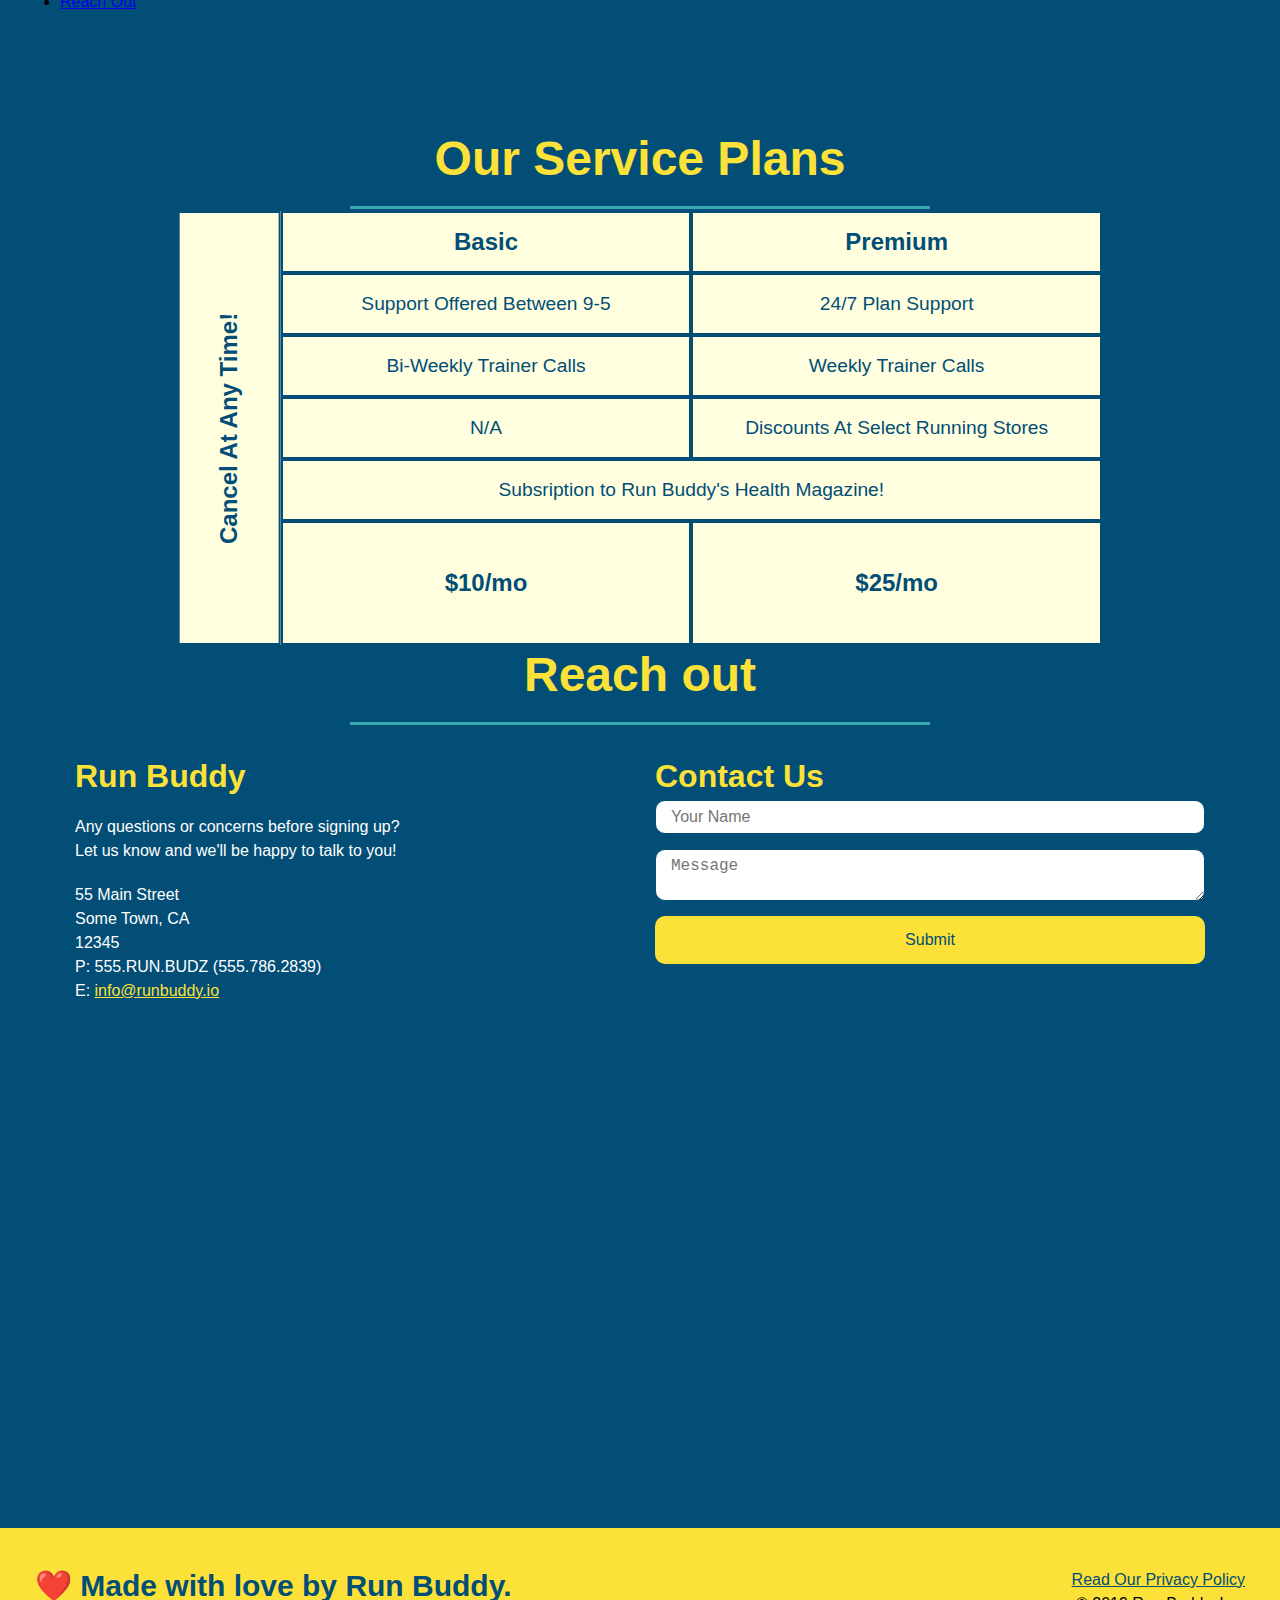
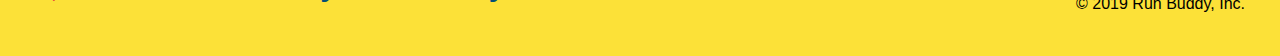
==== commit 6474ca0c: "trainer transition image" ====
--- a/index.html
+++ b/index.html
@@ -162,10 +162,13 @@
         </div>
        <div class="trainers"> 
         <article class="trainer">
-            <img src="./assets/images/trainer-1.jpg" alt= "Arron Stephens in his workout clothes, ready to pump iron" />
+            <div class="trainer-img trainer-1">
+                <div>
+                    <h3> Arron Stephens</h3>
+                    <h4>Speed/Strength</h4>
+                </div>
+            </div>
             <div class="trainer-bio">
-                <h3 class="trainer-name"> Arron Stephens</h3>
-                <h4 class="trainer-role">Speed / Strength</h4>
                 <p>
                     Lorem ipsum dolor sit amet consectetur, adipisicing elit. Perspiciatis ipsa quam accusantium illum asperiores vel tempore, veniam facere quasi, ratione harum unde praesentium fugit deserunt explicabo facilis, voluptas similique quae!
                 </p>
@@ -173,10 +176,13 @@
          </article>
          <!--second trainer bio-->
          <article class="trainer">
-            <img src="./assets/images/trainer-2.jpg" alt="Joanna Gill cooling off after a workout" />  
+             <div class="trainer-img trainer-2">
+                <div>
+                    <h3>Joanna Gill</h3>
+                    <h4>Endurance</h4>
+                </div>
+             </div>
             <div class="trainer-bio">
-                <h3 class="trainer-name"> Joanna Gill</h3>     
-                <h4 class="trainer-role"> Endurance</h4>
                 <p>
                     Lorem ipsum, dolor sit amet consectetur adipisicing elit. Velit nam expedita quibusdam, voluptas mollitia nemo commodi maxime temporibus laborum, illo aspernatur, reiciendis doloribus. Optio accusantium cumque, ab necessitatibus cum nesciunt?
                 </p>
@@ -185,10 +191,13 @@
         </article>
        <!-- third trainer bio-->>
         <article class="trainer"> 
-            <img src="./assets/images/trainer-3.jpg" alt="Harry Smith wearing a headband and lifting comically small pink weights"/>
+            <div class="trainer-img trainer-3">
+                <div>
+                    <h3>Harry "the Headband" Smith</h3>
+                    <h4>Strength</h4>
+                </div>
+            </div>
             <div class="trainer-bio">
-                <h3 class="trainer-name">Harry "the Headband" Smith</h3>
-                <h4 class="trainer-role">Strength</h4>
                 <p>
                     Lorem ipsum dolor sit, amet consectetur adipisicing elit. Est asperiores quas deserunt. Unde repudiandae esse sed debitis obcaecati illo. Cupiditate repellat eaque pariatur labore sit excepturi tempora aliquid, sint nostrum?
                 </p>
--- a/assets/css/style.css
+++ b/assets/css/style.css
@@ -352,8 +352,56 @@
     flex: 1;
 }
 
-.trainer img {
+.trainer-img {
     width: 100%;
+    min-height: 300px;
+    background-size: cover;
+    display: flex;
+    padding: 15px;
+    align-items: flex-end;
+    position: relative;
+    overflow: hidden;
+}
+.trainer-img::after {
+    content: "";
+    height: 100%;
+    width: 100%; 
+    background: linear-gradient(rgba(252, 225, 56, 0.3), var(--secondary-color));
+    position: absolute;
+    opacity: 0; 
+    transition: .5s;
+    top: 0;
+    left:0;
+}
+.trainer:hover .trainer-img::after {
+    opacity: 1;
+}
+.trainer-img h3 {
+    position: relative;
+    z-index: 500;
+    font-size: 28px;
+    margin-bottom: 5px;
+    top: 200px;
+    transition: .6s;
+}
+.trainer-img h4 {
+    position: relative;
+    z-index: 500;
+    font-size: 22px;
+    top: 200px;
+    transition-delay: .6s;
+}
+.trainer:hover .trainer-img h3, .trainer:hover .trainer-img h4 {
+    top: 0px;
+}
+.trainer-1 {
+    background-image: url("../images/trainer-1.jpg");
+}
+.trainer-2 {
+    background-image: url("../images/trainer-2.jpg");
+}
+.trainer-3 {
+    background-image: url("../images/trainer-3.jpg");
 }
 
 .trainer-bio {
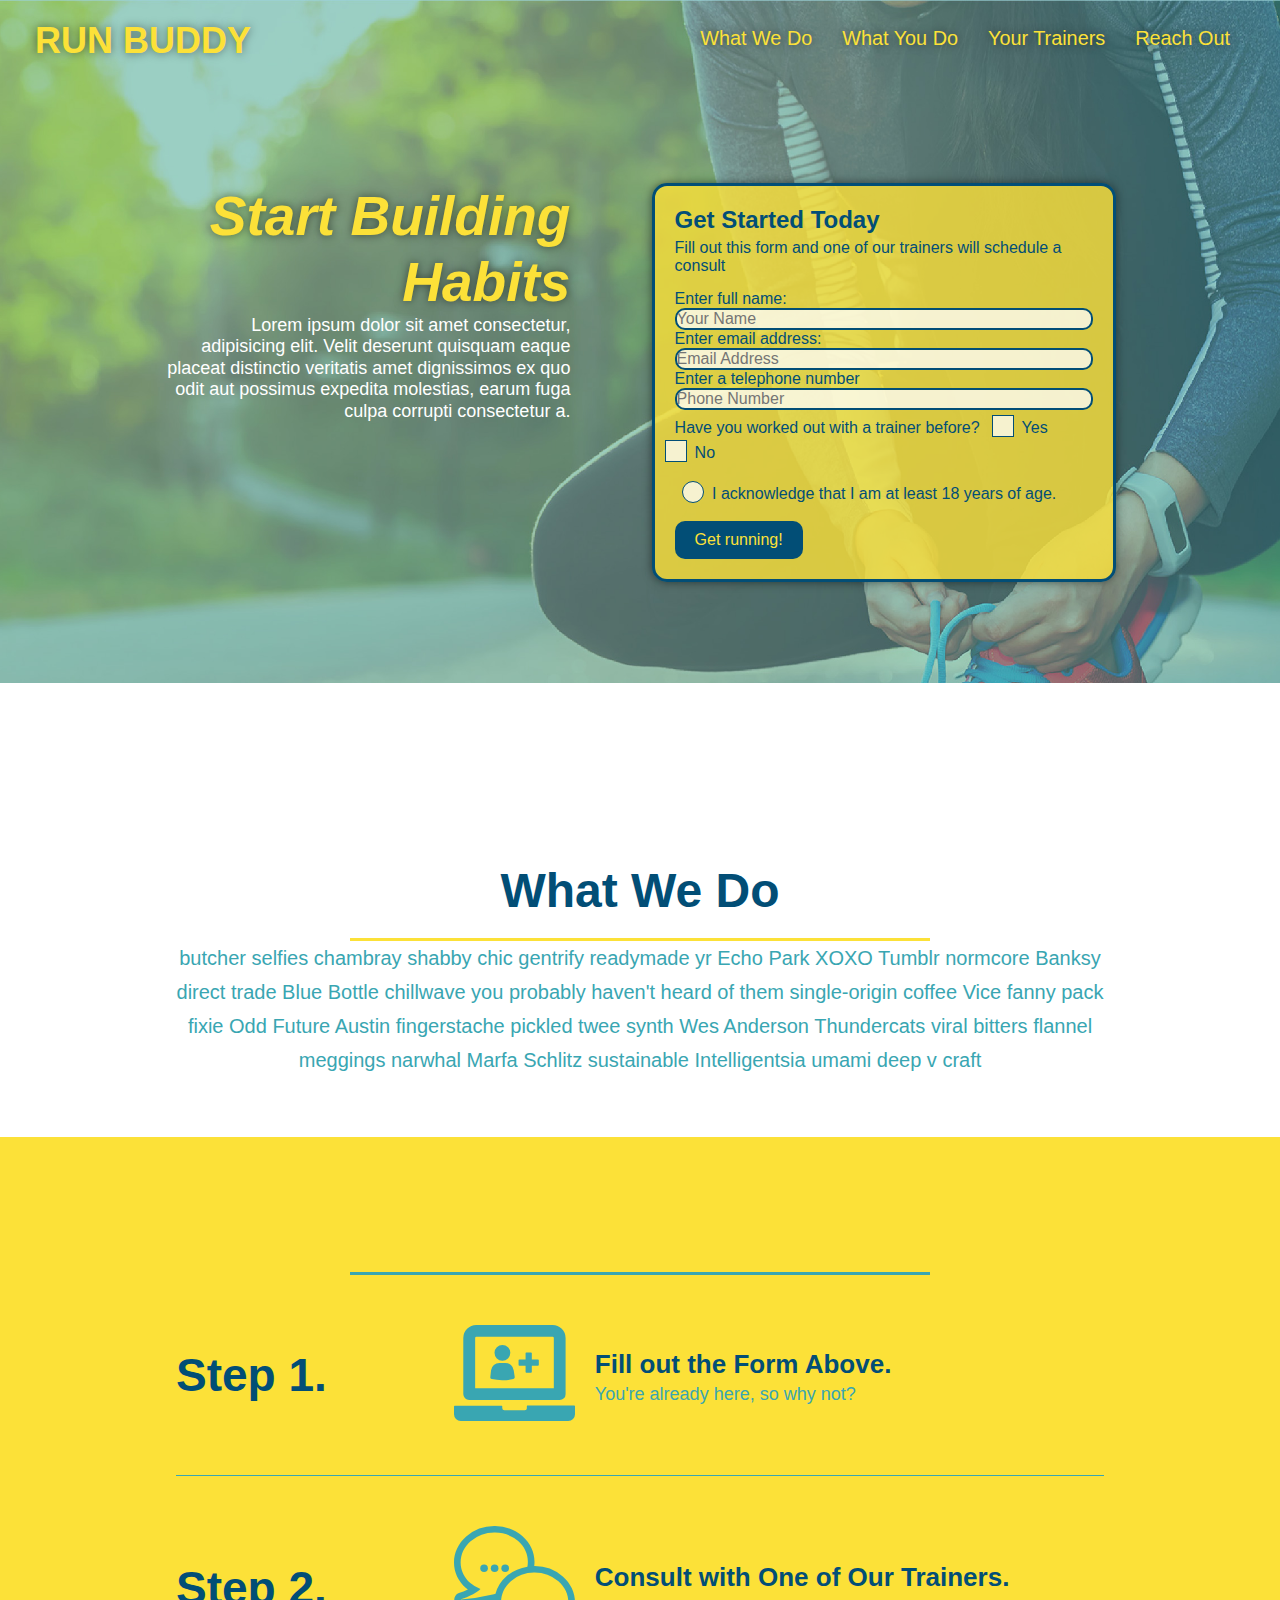
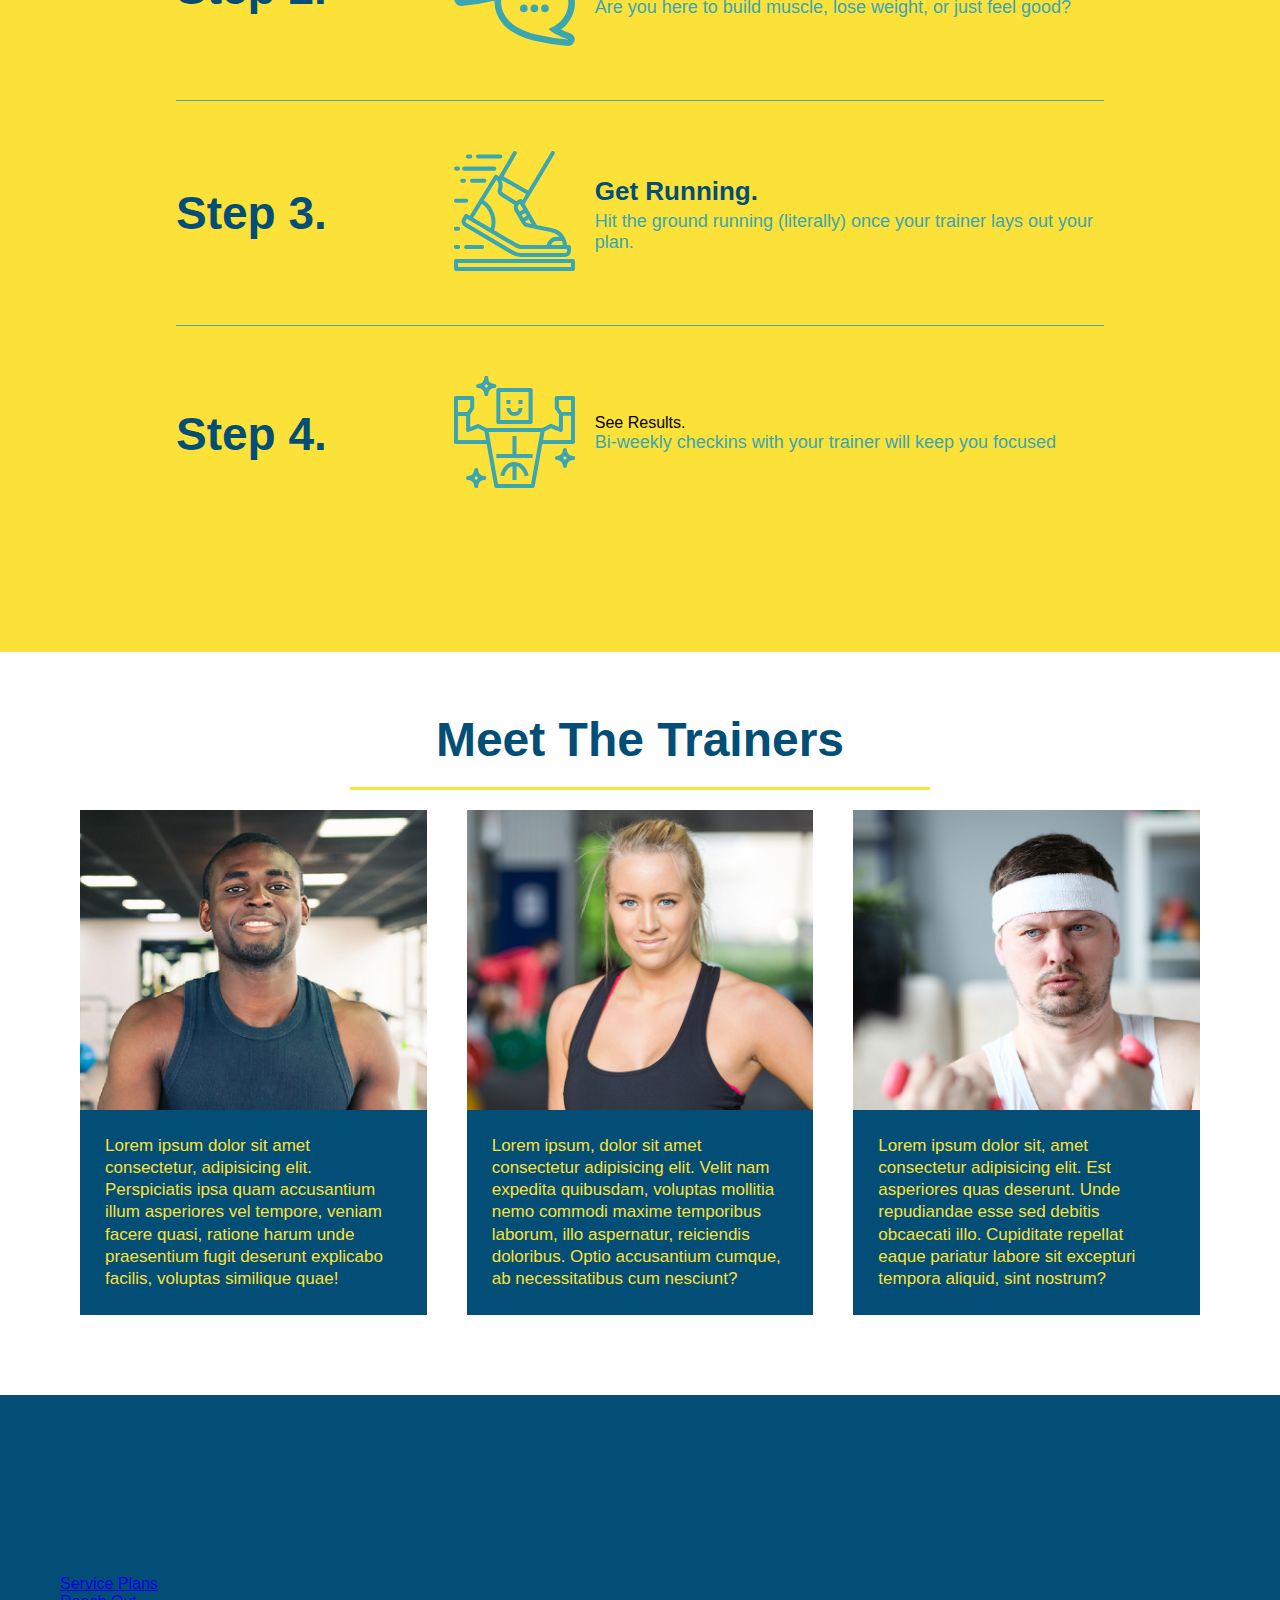
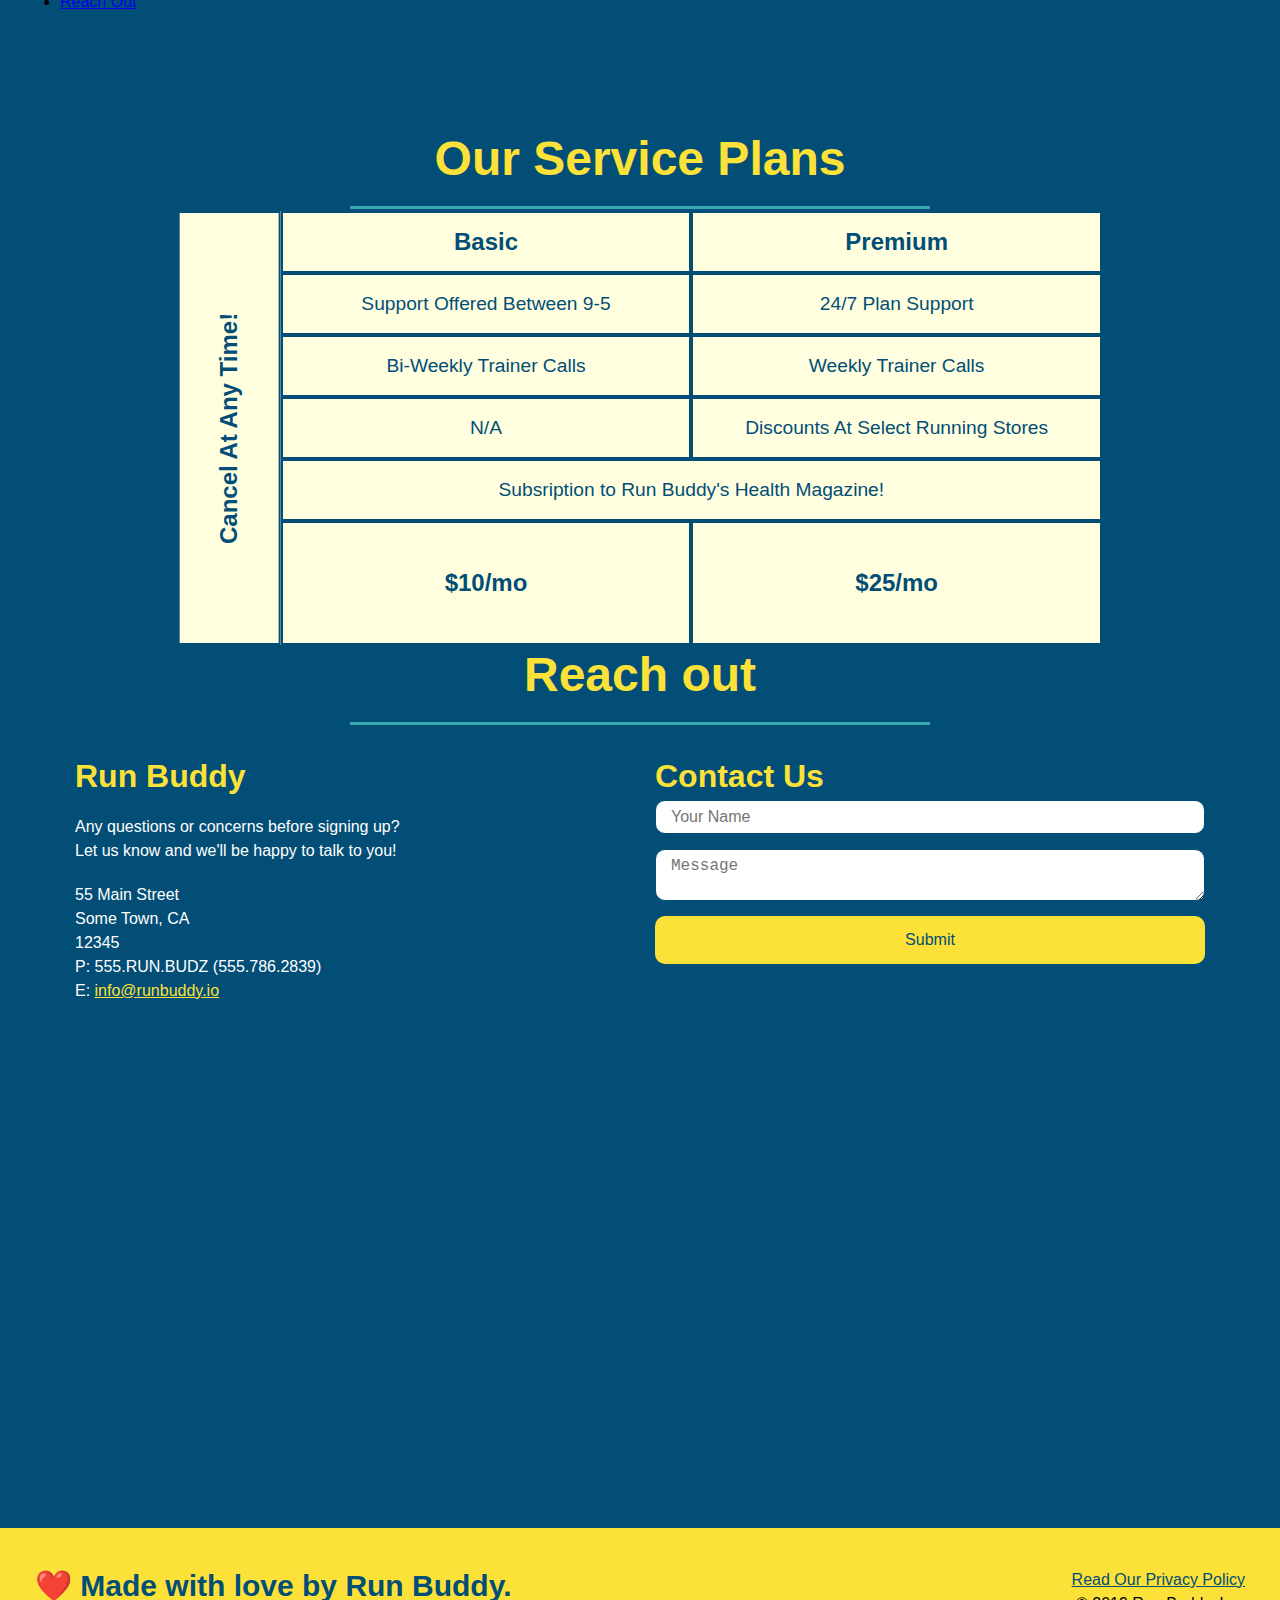
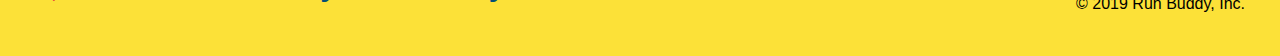
==== commit 4bc0cb0b: "animation" ====
--- a/index.html
+++ b/index.html
@@ -169,6 +169,8 @@
                 </div>
             </div>
             <div class="trainer-bio">
+                <h3>Arron Stephens</h3>
+                <h4>Speed/Strength</h4>
                 <p>
                     Lorem ipsum dolor sit amet consectetur, adipisicing elit. Perspiciatis ipsa quam accusantium illum asperiores vel tempore, veniam facere quasi, ratione harum unde praesentium fugit deserunt explicabo facilis, voluptas similique quae!
                 </p>
@@ -183,13 +185,15 @@
                 </div>
              </div>
             <div class="trainer-bio">
+                <h3>Joanna Gill</h3>
+                <h4>Endurance</h4>
                 <p>
                     Lorem ipsum, dolor sit amet consectetur adipisicing elit. Velit nam expedita quibusdam, voluptas mollitia nemo commodi maxime temporibus laborum, illo aspernatur, reiciendis doloribus. Optio accusantium cumque, ab necessitatibus cum nesciunt?
                 </p>
             </div>
             
         </article>
-       <!-- third trainer bio-->>
+       <!-- third trainer bio-->
         <article class="trainer"> 
             <div class="trainer-img trainer-3">
                 <div>
@@ -198,6 +202,8 @@
                 </div>
             </div>
             <div class="trainer-bio">
+                <h3>Harry "the Headband" Smith</h3>
+                <h4>Strength</h4>
                 <p>
                     Lorem ipsum dolor sit, amet consectetur adipisicing elit. Est asperiores quas deserunt. Unde repudiandae esse sed debitis obcaecati illo. Cupiditate repellat eaque pariatur labore sit excepturi tempora aliquid, sint nostrum?
                 </p>
--- a/assets/css/style.css
+++ b/assets/css/style.css
@@ -411,12 +411,14 @@
 
 .trainer-bio h3 {
     font-size: 28px;
+    display: none;
 }
 
 .trainer-bio h4 {
     font-weight: lighter;
     font-size: 22px;
     margin-bottom: 15px;
+    display: none;
 }
 
 .trainer-bio p {
@@ -580,7 +582,6 @@
     .step-text {
         flex: 100%;
     }
-
 }
 /*MEDIA QUERY FOR MOBILE PHONES AND SMALLER */
 @media screen and (max-width: 575px) {
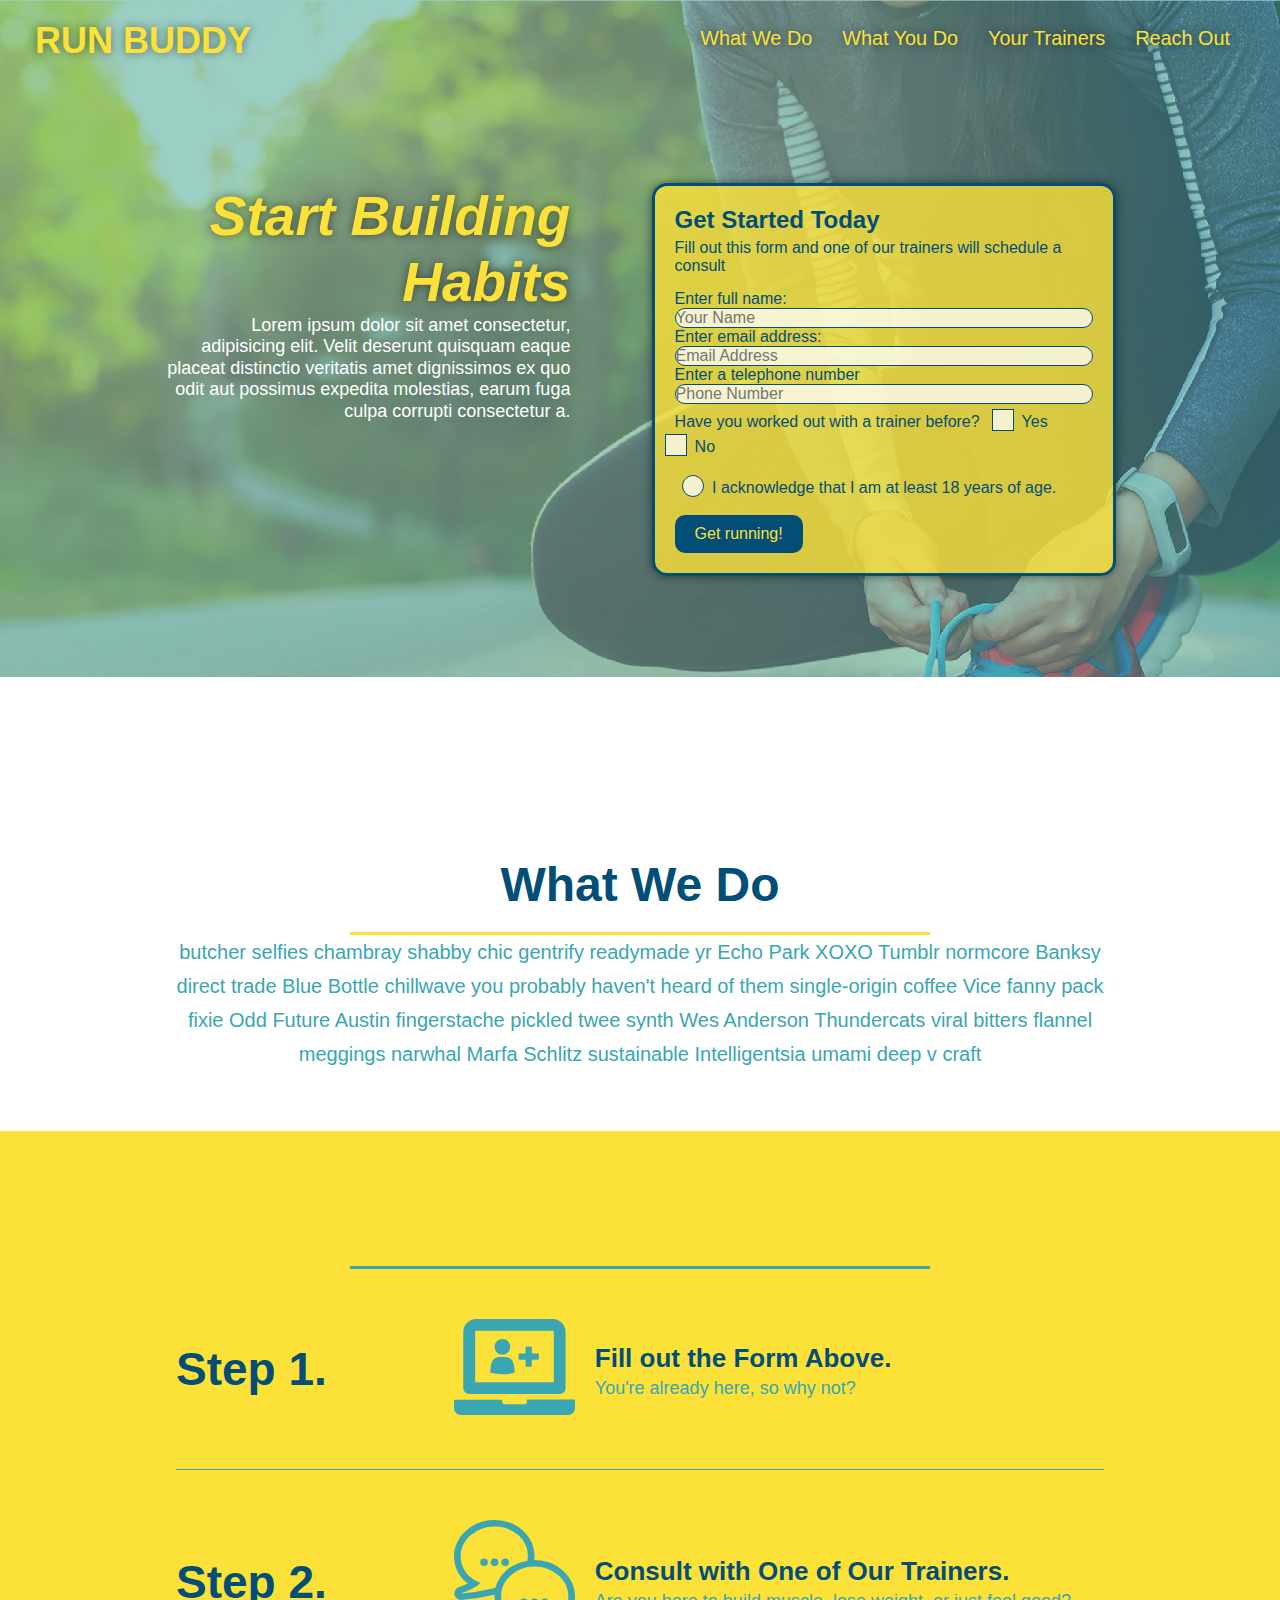
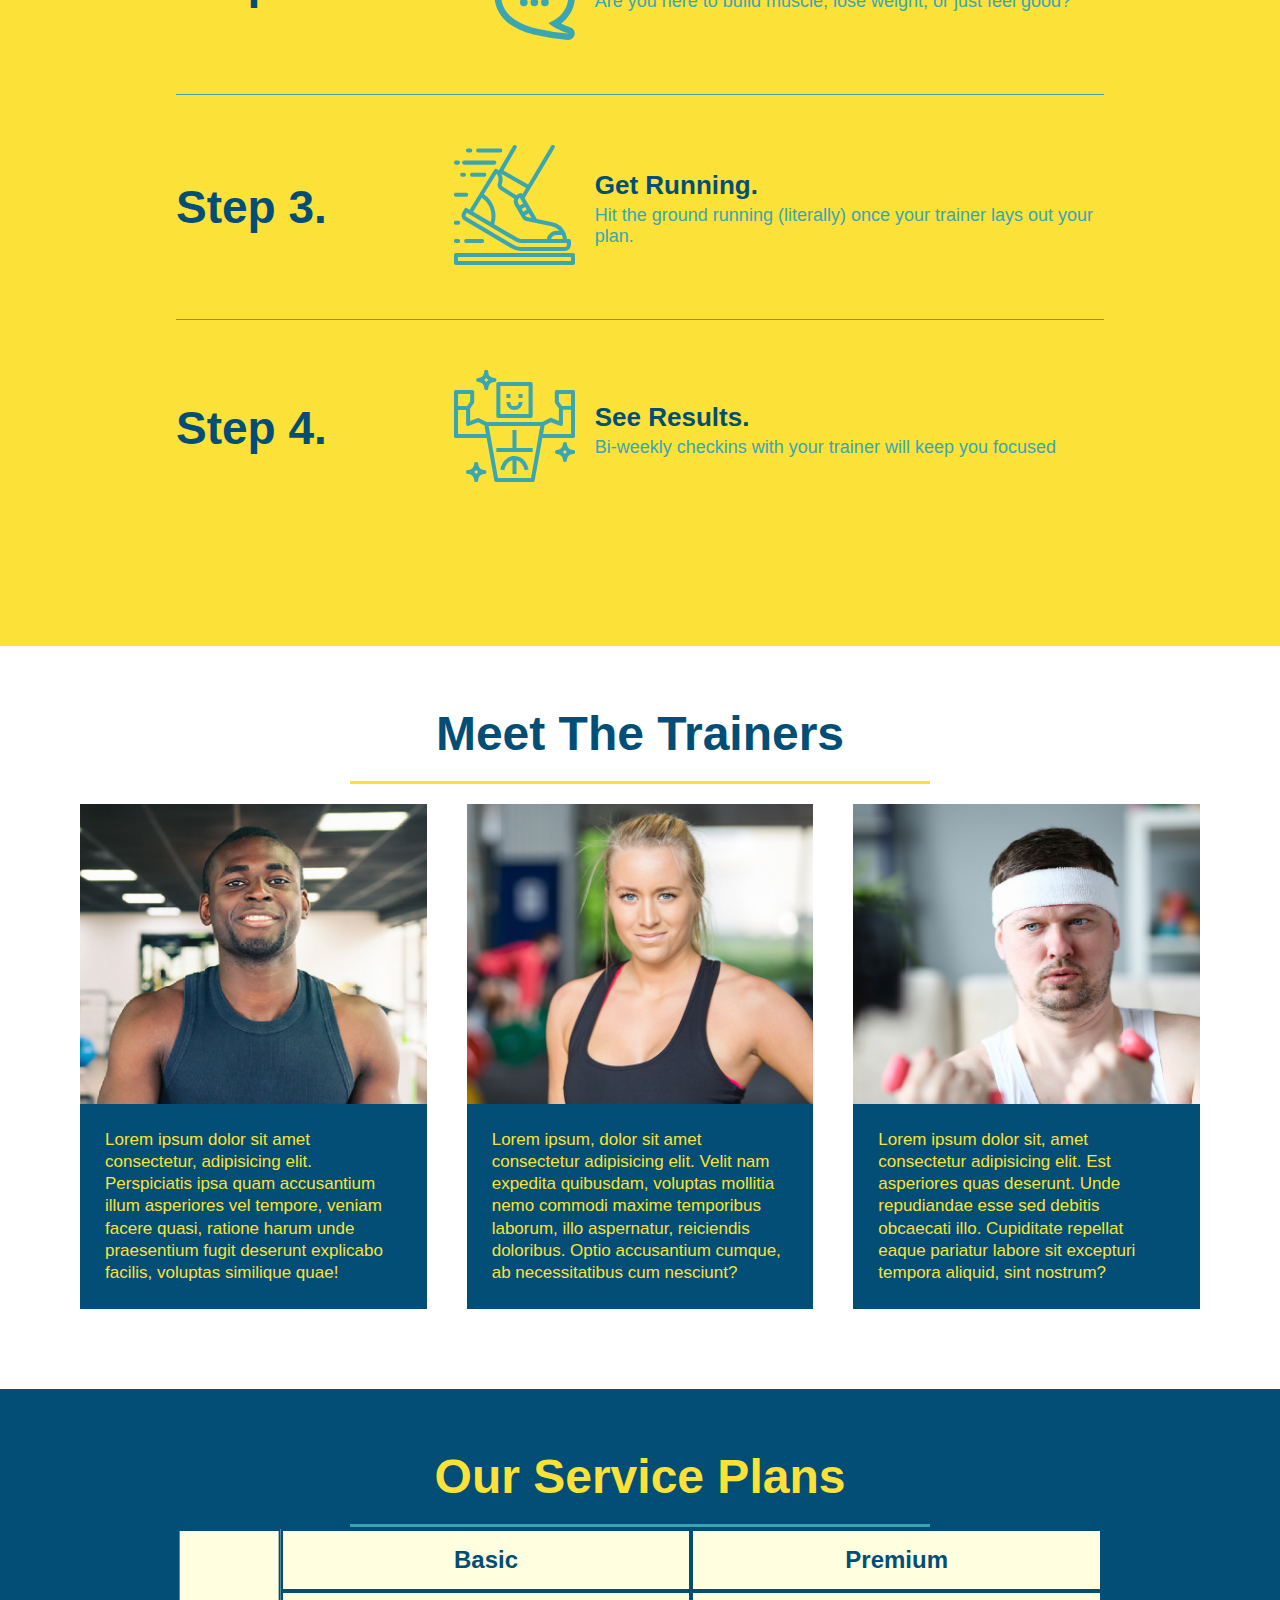
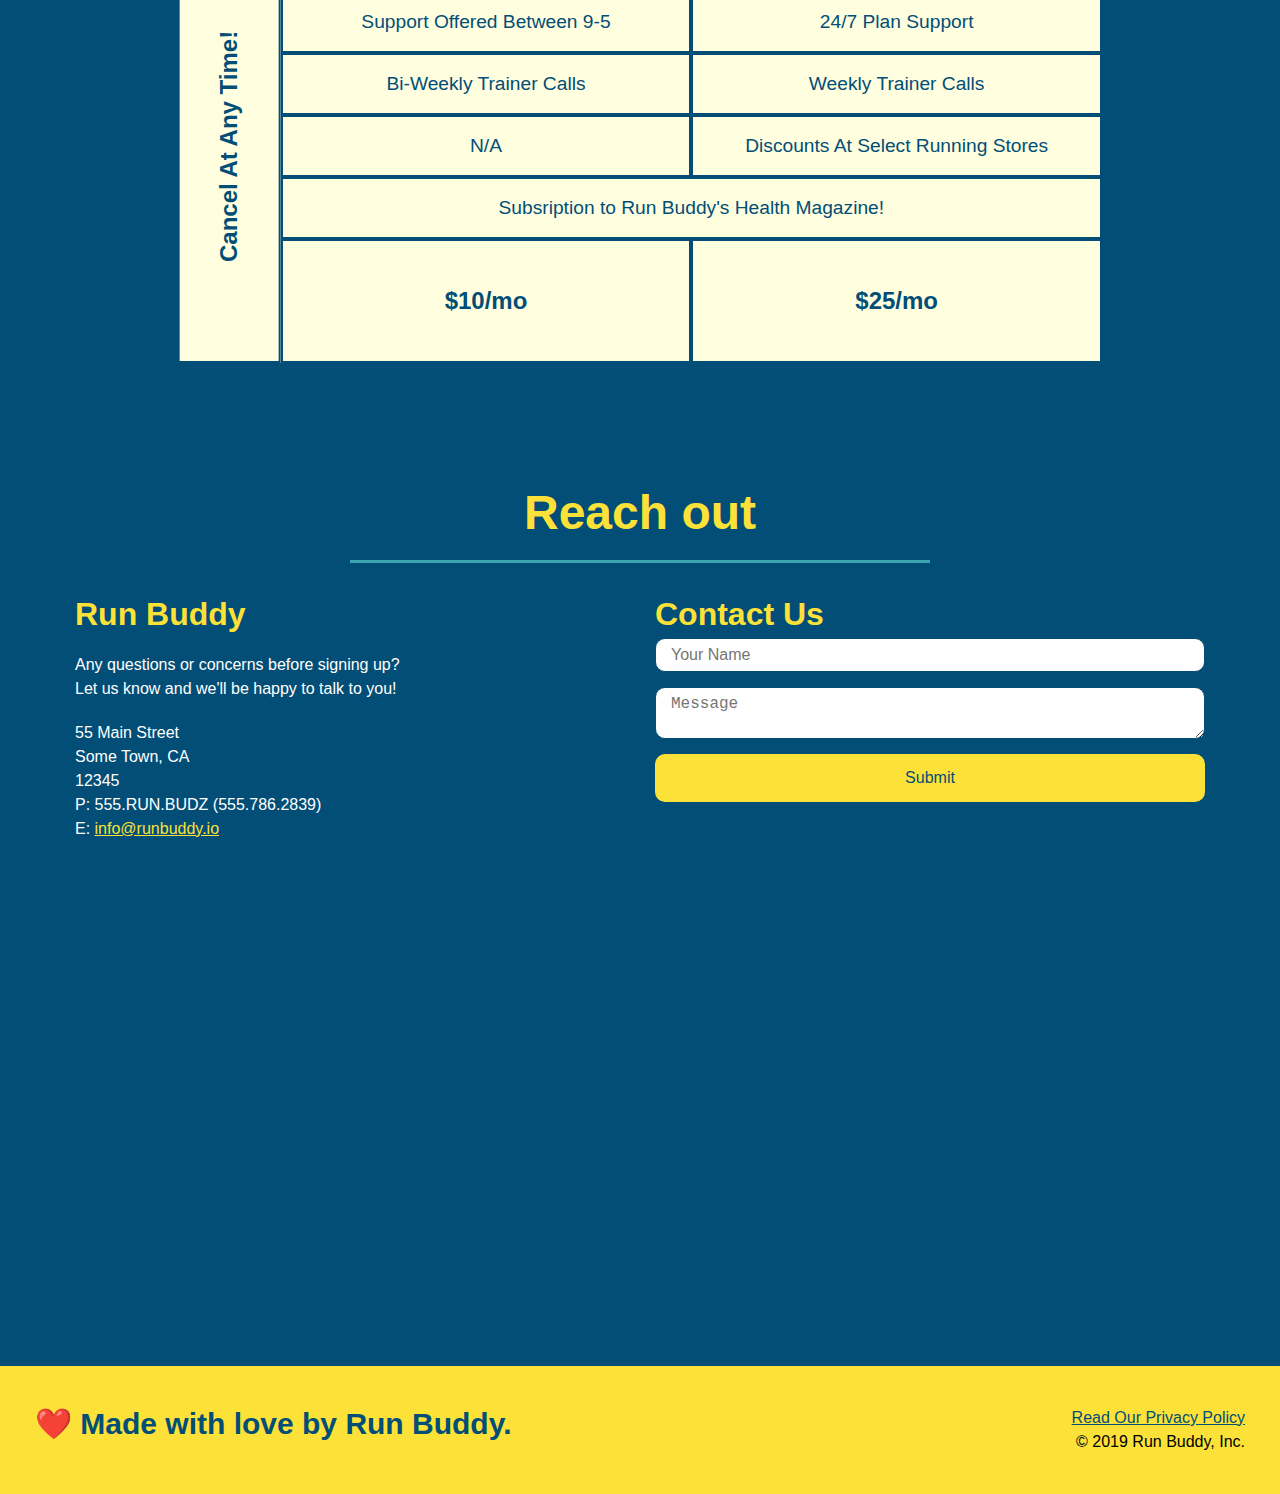
==== commit 57967e5b: "media img modifications" ====
--- a/index.html
+++ b/index.html
@@ -1,12 +1,13 @@
 <!DOCTYPE html>
 <html lang="en".>
     
+<head>
     <head>
         <link rel="stylesheet" href="./assets/css/style.css"/>
         <meta charset="UTF-8" />
-        <title> Run Buddy </title>
+        <meta name="viewport" content="width=device-width, initial-scale=1, minimum-scale=1" />            <title> Run Buddy </title>
     </head>
-    <body>
+<body>
     <!--navigation-->
     <header>
 
@@ -146,7 +147,7 @@
                 <img src="./assets/images/step-4.svg" alt="" />
                 </div>
                 <div class= "step-text">
-                    </h4>See Results.</h4>
+                    <h4>See Results.</h4>
                     <p>Bi-weekly checkins with your trainer will keep you focused</p>
                 </div>
             </div>
@@ -213,18 +214,6 @@
     </section>
 
     <!--"reach out" section-->
-    <section id="service-plans" class="services">
-    </section>
-    <section id="reach-out" class="contact">
-        <nav>
-            <a href="#service-plans">Service Plans</a>
-            <ul>
-                <li>
-                    <a href="#reach-out">Reach Out</a>
-                </li>
-            </ul>
-        </nav>
-    </section>
         <section id="service-plans" class="services">
             <h2 class="section-title secondary-border">
                 Our Service Plans
@@ -273,7 +262,9 @@
                 </div> <!-- div service-grid-container-->
             </div> <!-- div service-grid-wrapper-->
 
-        <h2 class="section-title secondary-border">
+        <section id="reach-out" class="contact">
+                <nav>
+        </section> <h2 class="section-title secondary-border">
             Reach out 
         </h2> 
         <br />
--- a/assets/css/style.css
+++ b/assets/css/style.css
@@ -98,7 +98,7 @@
     position: absolute;
     left: -29px;
     top: -3px
-    background-image: radial-gradient(circle, var(--primary-color), var(secondary-color));
+    background-image: radial-gradient(circle, var(--primary-color), var(--secondary-color));
 }
 .checkbox-wrapper label::after {
     content:"";
@@ -168,7 +168,7 @@
     border-radius: 15px;
 }
 .hero-form button:hover {
-    background-color:;
+    background-color: initial;
 }
 .hero-cta {
     width: 35%;
@@ -197,7 +197,7 @@
 }
 .form-input {
     border-style: solid;
-    border width: 1px;
+    border-width: 1px;
     border-color: var(--secondary-color);
     font-size: 16px;
     display: block;
@@ -451,7 +451,7 @@
     margin: 15px;
 }
 .contact-info iframe {
-    height= 400px;
+    height: 400px;
 }
 .contact-info div {
     color: white;
@@ -546,6 +546,9 @@
 }
 /* MEDIA QUERY FOR TABLETS AND SMALLER*/
 @media screen and (max-width: 768px) {
+    .header h1 a {
+        color: red;
+    }
     .service-grid-container {
         grid-template-columns: 1fr 1fr;
     }
@@ -582,6 +585,31 @@
     .step-text {
         flex: 100%;
     }
+    .trainer-img h3 {
+        position: relative; 
+        z-index: 500;
+        font-size: 500;
+        font-size: 28px;
+        margin-bottom: 5px;
+        top: 0px;
+    }
+    .trainer-img h4 {
+        position: relative;
+        z-index: 500;
+        font-size: 22px;
+        top: 0px;
+    }
+    .trainer-img::after {
+        content: "";
+        height: 100%;
+        width: 100%;
+        background: linear-gradient(rgba(252, 225, 56, 0.3), var(--secondary-color));
+        position: absolute;
+        opacity: 1;
+        transition: 0;
+        top: 0;
+        left: 0;
+    }
 }
 /*MEDIA QUERY FOR MOBILE PHONES AND SMALLER */
 @media screen and (max-width: 575px) {
